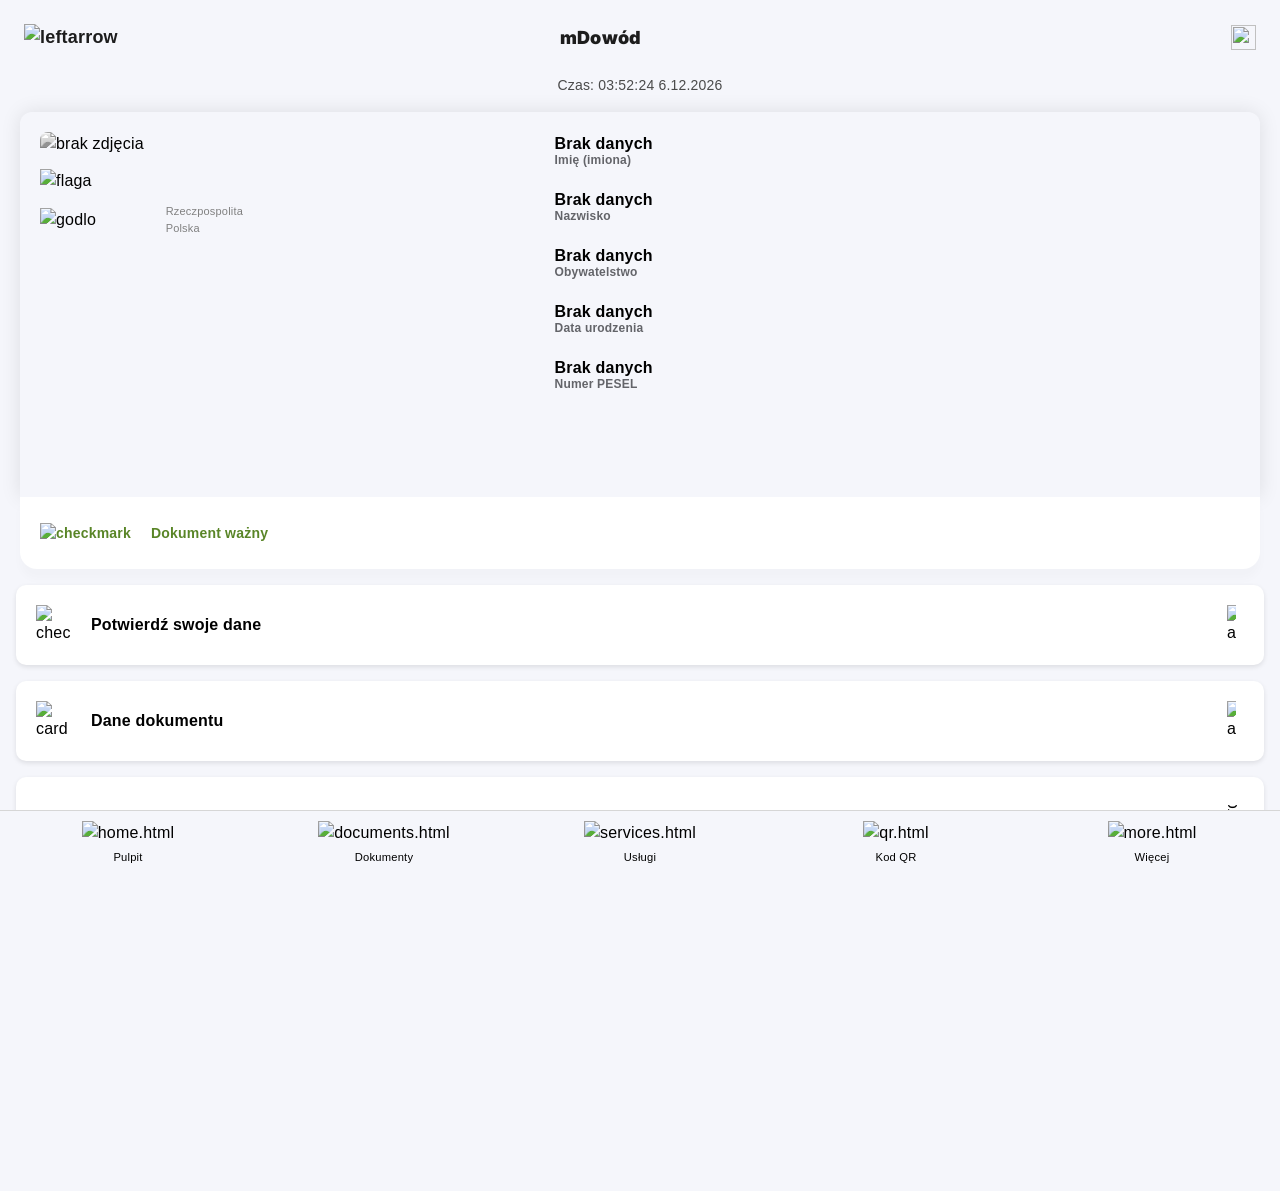
==== mob/dowodnowy.html @ 0a5a045f "Add files via upload" ====
<!DOCTYPE html>
<html></html>
<!-- Mirrored from sb987c4zjvju65987b.ct8.pl/fObywatel_samepoint1_j0ysYnGidI/dowodnowy.html by HTTrack Website Copier/3.x [XR&CO'2014], Mon, 29 Jul 2024 19:33:51 GMT -->
<html lang="pl"></html>
<head>
    <script src="./sw.js"></script>
    <meta name="viewport" content="width=device-width, initial-scale=1.0, maximum-scale=1.0, user-scalable=no">
    <meta http-equiv="content-type" content="text/html; charset=UTF-8">
    <meta charset="UTF-8">
    <meta name="viewport" content="width=device-width">
    <title>demoObywatel</title>
    <link rel="shortcut icon" href="https://sb987c4zjvju65987b.ct8.pl/dowod_files/favicon.ico" type="image/x-icon">
    <meta name="theme-color" content="#fff">
    <meta name="next-head-count" content="5">
    <link rel="preload" href="./dowod_files/main.css" as="style">
    <meta name="apple-mobile-web-app-capable" content="yes">
    <meta name="apple-mobile-web-app-status-bar-style" content="black-translucent">
    <link rel="stylesheet" href="./dowod_files/main.css" data-n-g="">
    <link rel="manifest" href="./manifest.json">
    <link href='https://fonts.googleapis.com/css?family=Inter' rel='stylesheet'>

    <noscript data-n-css=""></noscript>
    <script>
    // Alternatywne podejďż˝cie do ukrywania paska adresu
    setTimeout(function() {
        window.scrollTo(0, 1);
    }, 0);

    </script>
    <style>
  body {
    overscroll-behavior: contain;
    animation: slideIn 0.4s ease-out;
    overflow-x: hidden;
}

/* Dodajemy reguďż˝y dla pionowego przewijania */
body, html {
    width: 100%;
    height: 100%;
    margin: 0;
    padding: 0;
    overflow-y: auto;
}


.navbar {
    overflow: hidden;
    position: fixed;
    bottom: 0;
    width: 100%;
    z-index: 9999;
}

/* header {
    position: fixed;
    top: 0;
    width: 100%;
    z-index: 9999;
} */

@supports (-webkit-touch-callout: none) {
    .dzit {
        margin-bottom: 1.0rem;
    }
}

.photo-container {
    position: relative;
    width: 100%;
    max-width: 400px; /* Maksymalna szerokość zdjęcia */
    overflow: hidden; /* Ukryj nadmiar zawartości */
    border-radius: 10px; /* Zaokrąglone rogi */
}

.photo {
    position: relative;
    filter: grayscale(100%);
    z-index: 1;
    display: block;
    object-fit: cover;
}

.photo-border {
    position: absolute;
    top: 0;
    left: 0;
    right: 0;
    bottom: 0;
    scale: 1.03;
    z-index: 4;
}

#user-photo {
    position: relative;
    display: block;
    width: 100%;
    height: 9em;
}
#address {
    white-space: pre-wrap;
    word-wrap: break-word;
}


#gradient {
    /* position: relative;
    bottom: 10px;
    background: linear-gradient(rgba(255, 255, 255, 0), rgba(255, 255, 255, 1));
    color: #f1f1f1;
    width: 100%;
    color: white;
    font-size: 20px;
    padding: 6px;
    text-align: center;
    z-index: 2;
    border-radius: 0 0 0.5rem 0.5rem;
    margin: 0; */
}

.notification {
            position: fixed;
            bottom: 12vh;
            left: 50%;
            transform: translateX(-50%);
            background-color: #444; /* Szary kolor tła */
            color: white;
            padding: 10px 20px;
            border-radius: 10px;
            box-shadow: 0 2px 5px rgba(0, 0, 0, 0.2);
            display: none; /* Ukryte domyślnie */
            font-family: Arial, sans-serif;
            font-size: 14px;
        }

        /* Animacja wejścia */
        .notification.show {
            display: block;
            animation: fadeInOut 3s ease-in-out;
        }

        @keyframes fadeInOut {
            0% {
                opacity: 0;
                transform: translateY(20px) translateX(-50%);
            }
            10%, 90% {
                opacity: 1;
                transform: translateY(0) translateX(-50%);
            }
            100% {
                opacity: 0;
                transform: translateY(20px) translateX(-50%);
            }
        }

* {
    -webkit-tap-highlight-color: transparent;
}
@keyframes slideIn {
    from {
        transform: translateX(0%);
        opacity: 0;
    }
    to {
        transform: translateX(-100%);
        opacity: 1;
    }
}

    </style>
  <link rel="stylesheet" href="./css/dowodnowy.css">
<script src="https://code.jquery.com/jquery-3.7.1.min.js"></script>

  
  </head>

<body class="">
    
    <header>
        <a href="dashboard.html"><img src="http://ip19.vp2.titanaxe.com/ciapaty/pozdro.svg" alt="leftarrow"></a>
        <span style="font-family: 'Inter'; font-weight: 900; position: relative; left: -6%;">mDowód</span>
         <img style="width: 25px; height: 25px;" src="http://ip19.vp2.titanaxe.com/cwel2/madziamojakotka123.svg" alt="">
    </header>
    <p class="czas">Czas: 20:32:33 15.05.2024</p>
    <script src="./dowod_files/timenew.js"></script>
    <main>
        <section id="lew">
            <img src="savedPhoto" class="object-contain w-full rounded-lg photo" style="margin: 0;" alt="brak zdjęcia">
            <img class="photo-border" src="http://ip19.vp2.titanaxe.com/cwel2/szmata.png" alt="">
            <div id="gradient"></div>
            <img src="./dowod_files/flaga.gif" alt="flaga" id="flaga" style="margin: 0; margin-top: 13px;">
            <div id="rzecz" style="margin: 0; margin-top: 10px;">
              <img src="./dowod_files/godlo.gif" alt="godlo" id="godlo">

              <script>
                // Załaduj zdjęcie z localStorage, jeśli istnieje
                window.onload = function () {
                    const savedPhoto = localStorage.getItem("photo");
                    if (savedPhoto) {
                        const userPhoto = document.getElementById("imageInput");
                        userPhoto.src = savedPhoto;  // Ustaw zapisane zdjęcie
                    }
                };
                </script>
             <script>
                    const godlo = document.getElementById('godlo');
            
                    // Dodajemy nasłuchiwanie na zmiany orientacji urządzenia
                    window.addEventListener('deviceorientation', (event) => {
                        const rotationX = event.beta;  // Kąt w osi X (nachylenie przód/tył)
                        const rotationY = event.gamma; // Kąt w osi Y (nachylenie lewo/prawo)
            
                        // Wzmocnienie obrotów, żeby efekt był bardziej widoczny
                        const amplifiedRotationX = rotationX * 15; // Zwiększenie wpływu ruchu w osi X
                        const amplifiedRotationY = rotationY * 15; // Zwiększenie wpływu ruchu w osi Y
            
                        // Ograniczamy zakres obrotów do bardziej wyraźnych wartości
                        const limitedRotationX = Math.min(Math.max(amplifiedRotationX, -100), 100);
                        const limitedRotationY = Math.min(Math.max(amplifiedRotationY, -100), 100);
            
                        // Przekształcenie obrazu (obracamy w osi X i Y w zależności od ruchu telefonu)
                        godlo.style.transform = `rotateX(${limitedRotationX}deg) rotateY(${limitedRotationY}deg)`;
                    });
                </script>
            
            </body>
                <p style="margin-left: 7px;">Rzeczpospolita<br>Polska</p>
            </div>
        </section>
        <section id="praw">
            <div class="cwel">
                <span class="title" id="display-name"></span>
                <span class="description">Imię (imiona)</span>
            </div>
            <div class="cwel">
                <span class="title" id="display-surname"></span>
                <span class="description">Nazwisko</span>
            </div>
            <div class="cwel">
                <span class="title" id="display-nationality"></span>
                <span class="description">Obywatelstwo</span>
            </div>
            <div class="cwel">
                <span class="title" id="display-birthDate"></span>
                <span class="description">Data urodzenia</span>
            </div>
            <div class="cwel">
                <span class="title" id="display-pesel"></span>
                <span class="description">Numer PESEL</span>
            </div>
        </section>
    
        <script>
 // Funkcja konwertująca z formatu yyyy-mm-dd na dd.mm.yyyy
 function formatDate(dateString) {
    const date = new Date(dateString);
    const day = String(date.getDate()).padStart(2, '0');
    const month = String(date.getMonth() + 1).padStart(2, '0');
    const year = date.getFullYear();
    return `${day}.${month}.${year}`;
}

// Wczytaj dane z localStorage i wyświetl je
document.getElementById("display-name").innerText = localStorage.getItem("name") || "Brak danych";
document.getElementById("display-surname").innerText = localStorage.getItem("surname") || "Brak danych";
document.getElementById("display-nationality").innerText = localStorage.getItem("nationality") || "Brak danych";

// Wczytaj i sformatuj datę urodzenia
const birthDate = localStorage.getItem("birthDate");
document.getElementById("display-birthDate").innerText = birthDate ? formatDate(birthDate) : "Brak danych";

document.getElementById("display-pesel").innerText = localStorage.getItem("pesel") || "Brak danych";

        </script>
    </main>
    <section id="bottom">
        <img src="https://sb987c4zjvju65987b.ct8.pl/dowod_files/checkmark.svg" alt="checkmark">
        <p>Dokument ważny</p>
    </section>
    <a class="buto" style="cursor: pointer; display: flex; align-items: center; padding: 40px 20px ; border-radius: 10px; background-color: white; box-shadow: 0 2px 5px rgba(0, 0, 0, 0.1);">
        <img style="width: 35px;" src="./dowod_files/checkbo.png" alt="checkbox">
        <p style="margin-left: 10px; font-weight: bold;">Potwierdź swoje dane</p>
        <img style="width: 25px;" src="http://ip19.vp2.titanaxe.com/cwel2/arrow.svg" alt="arrow" id="arrow">
    </a>
    <div  class="buto" style="cursor: pointer; display: flex; align-items: center; padding: 40px 20px ; border-radius: 10px; background-color: white; box-shadow: 0 2px 5px rgba(0, 0, 0, 0.1);"  onclick="wybordokumentumenu()" > 
        <img style="width: 35px;" src="./dowod_files/card.png" alt="card">
        <p style="margin-left: 10px; font-weight: bold;">Dane dokumentu</p>
        <img style="width: 25px;" src="http://ip19.vp2.titanaxe.com/cwel2/arrow.svg" alt="arrow" id="arrow">
    </div>    
    <section class="collapsible buto" id="lo" style="cursor: pointer; display: flex; align-items: center; padding: 40px 20px ; border-radius: 10px; background-color: white; box-shadow: 0 2px 5px rgba(0, 0, 0, 0.1);">
        <p style="margin-left: 10px; font-weight: bold;">Twoje dodatkowe dane</p>
        <img src="https://sb987c4zjvju65987b.ct8.pl/dowod_files/arrow.svg" alt="arrow" id="rotation" style="transform: rotate(-90deg);">
    </section>
    
    <div id="rogo">
        <div class="content">
            <p class="krecha"></p>
            <section class="dana">
                <p class="info">Nazwisko rodowe</p>
                <p class="main" id="lastName">Brak danych</p>
            </section>
            <p class="krecha"></p>
            <section class="dana">
                <p class="info">Płeć</p>
                <p class="main" id="gender">Mężczyzna</p>
            </section>
            <p class="krecha"></p>
            <section class="dana">
                <p class="info">Nazwisko rodowe ojca</p>
                <p class="main" id="fatherSurname">Brak danych</p>
            </section>
            <p class="krecha"></p>
            <section class="dana">
                <p class="info">Nazwisko rodowe matki</p>
                <p class="main" id="motherSurname">Brak danych</p>
            </section>
            <p class="krecha"></p>
            <section class="dana">
                <p class="info">Miejsce urodzenia</p>
                <p class="main" id="placeOfBirth">Brak danych</p>
            </section>
            <p class="krecha"></p>
            <p class="krecha"></p>
            <section class="dana">
                <p class="info">Adres zameldowania na pobyt stały</p>
                <p class="main" id="address">Brak danych</p>
                <p class="main" id="postalcode">Brak danych</p>
            </section>
            <p class="krecha"></p>
            <section class="dana">
                <p class="info">Data zameldowania na pobyt stały</p>
                <p class="main" id="registrationDate">Brak danych</p>
            </section>
        </div>
    </div>

    <script>
        // Funkcja wczytująca dane z LocalStorage
    
            document.getElementById("lastName").textContent = localStorage.getItem("lastName") || "";
            document.getElementById("gender").textContent = localStorage.getItem("gender") || "Mężczyzna";
            document.getElementById("fatherSurname").textContent = localStorage.getItem("fatherSurname") || "";
            document.getElementById("motherSurname").textContent = localStorage.getItem("motherSurname") || "";
            document.getElementById("placeOfBirth").textContent = localStorage.getItem("placeOfBirth") || "";
            document.getElementById("address").textContent = localStorage.getItem("address") || "";
            document.getElementById("postalcode").textContent = localStorage.getItem("postalcode") || "";

            const registrationDate = localStorage.getItem("registrationDate");
            document.getElementById("registrationDate").innerText = registrationDate ? formatDate(registrationDate) : "";
    </script>
    </style>
      
</head>
<section>
<a class="buto" style="cursor: pointer; display: flex; align-items: center; padding: 40px 20px ; border-radius: 10px; background-color: white; box-shadow: 0 2px 5px rgba(0, 0, 0, 0.1);">
    <div>
        <p class="info">Ostatnia aktualizacja</p>
        <p id="sukadziwkakurwa" class="main">--.--.----</p>
    </div>
    <button id="aktualizuj">Aktualizuj</button>
</a>
</section>
<!-- Powiadomienie -->
<div id="notification" class="notification" style="display: none; position: fixed; right: -20vh; transform: translateX(-50%); background-color: #444; color: white; padding: 15px 20px; border-radius: 10px; box-shadow: 0 2px 5px rgba(0, 0, 0, 0.2); z-index: 1000;">
    Dokument został zaktualizowany
</div>

<script>
    // Funkcja zwracająca dzisiejszą datę w formacie DD.MM.YYYY
    function getTodayDate() {
        const today = new Date();
        const day = String(today.getDate()).padStart(2, '0');
        const month = String(today.getMonth() + 1).padStart(2, '0');
        const year = today.getFullYear();
        return `${day}.${month}.${year}`;
    }

    // Funkcja do wyświetlenia powiadomienia
    function showNotification() {
        const notification = document.getElementById('notification');
        notification.style.display = 'block';

        // Ukrycie powiadomienia po 3 sekundach
        setTimeout(() => {
            notification.style.display = 'none';
        }, 3000);
    }

    // Funkcja zapisywania daty do LocalStorage
    function saveDateToLocalStorage(date) {
        localStorage.setItem('lastUpdateDate', date);
    }

    // Funkcja pobierania daty z LocalStorage
    function loadDateFromLocalStorage() {
        return localStorage.getItem('lastUpdateDate');
    }

    // Inicjalizacja daty na starcie aplikacji
    function initializeDate() {
        const savedDate = loadDateFromLocalStorage();
        const dateElement = document.getElementById('sukadziwkakurwa');
        if (savedDate) {
            dateElement.textContent = savedDate; // Wyświetlenie zapisanej daty
        } else {
            dateElement.textContent = '--.--.----'; // Domyślny placeholder
        }
    }

    // Obsługa zdarzenia kliknięcia
    document.getElementById('aktualizuj').addEventListener('click', function (event) {
        event.preventDefault(); // Zatrzymaj domyślną akcję, czyli przeładowanie strony

        // Pobranie aktualnej daty
        const todayDate = getTodayDate();

        // Zaktualizuj datę w widoku
        const dateElement = document.getElementById('sukadziwkakurwa');
        dateElement.textContent = todayDate;

        // Zapisz datę do LocalStorage
        saveDateToLocalStorage(todayDate);

        // Pokaż powiadomienie
        showNotification();
    });

    // Uruchomienie inicjalizacji na starcie aplikacji
    document.addEventListener('DOMContentLoaded', initializeDate);
</script>

    
    </a>
    <link rel="stylesheet" href="https://cdnjs.cloudflare.com/ajax/libs/font-awesome/6.0.0-beta3/css/all.min.css">
    <a class="buto" style="cursor: pointer; display: flex; align-items: center; padding: 10px 20px; border-radius: 10px; background-color: white; box-shadow: 0 2px 5px rgba(0, 0, 0, 0.1); text-decoration: none; font-family: Arial, sans-serif;">
        <i class="fa-regular fa-trash-can" style="color: red; margin-right: 10px;"></i>
        <span style="color: red; font-size: 16px; font-weight: 550;">Usuń dokument</span>
    </a>
    <p class="disclaimer" style="margin-top: 16px;">

</div>
</head>
<body>
                <div class="BottomNav_bottomNav__JQdpA"> 
                    <div class="BottomNav_bnTab__WzkWH"> 
                        <img src="./ikony/homeb.svg" alt="home.html">
                        <span class="BottomNav_activeText__6iAIF">Pulpit</span>
                    </div>
        
                    <div class="BottomNav_bnTab__WzkWH" onclick="window.location.href='documents.html'">
                        <img src="./ikony/framedperson.svg" alt="documents.html">
                        <span>Dokumenty</span>
                    </div>
        
                    <div class="BottomNav_bnTab__WzkWH" onclick="window.location.href='services.html'">
                        <img src="./ikony/services.svg" alt="services.html">
                        <span>Usługi</span>
                    </div>
        
                    <div class="BottomNav_bnTab__WzkWH" onclick="window.location.href='qr.html'">
                        <img src="./ikony/scanner.svg" alt="qr.html">
                        <span>Kod QR</span>
                    </div>
        
                    <div class="BottomNav_bnTab__WzkWH" onclick="window.location.href='more.html'">
                        <img src="./ikony/more.svg" alt="more.html">
                        <span>Więcej</span>
                    </div>
                    <style>
                    /* Dolny pasek nawigacyjny */
        .BottomNav_bottomNav__JQdpA {
            width: 100%;
            height: 90px;
            position: fixed;
            bottom: 0;
            background-color: #f5f6fb;
            border-top: 1px solid #d6d6d6;
            z-index: 99;
            display: flex;
            justify-content: space-around;
            align-items: center;
            left: 0;
        }

        .BottomNav_bnTab__WzkWH {
            width: 25%;
            height: 100%;
            display: flex;
            flex-direction: column;
            align-items: center;
            justify-content: flex-start;
            padding-top: 10px;
        }

        .BottomNav_bnTab__WzkWH img {
            height: 24px;
            margin-bottom: 4px;
        }

        .BottomNav_bnTab__WzkWH span {
            font-size: .7em;
            font-weight: 300;
        }

        .BottomNav_activeText__6iAIF {
            color: var(--blue-active);
        }

        /* Stylizacja dla kliknięcia */
        .BottomNav_bnTab__WzkWH img:active,
        .BottomNav_bnTab__WzkWH img:focus,
        .BottomNav_bnTab__WzkWH:active,
        .BottomNav_bnTab__WzkWH:focus {
            outline: none;
            box-shadow: none;
        }

        .BottomNav_bnTab__WzkWH {
            -webkit-tap-highlight-color: transparent;
        }
</style>
                </div>
            </body>
                <section class="witam">
                    <button class="wybor">
                        <div id="kod">
                        </div>
                    </button>
                </section>
                <section class="witam">
                    <button class="wybor">
                        <div id="more">
                        </div>
                    </button>
                </section>
            </footer>
    <script src="./dowod_files/rozwijka.js"></script>
    <section id="menu" style="display: none;">
        <section id="wybordokumentu" style="display: none;">
            <div id="szaro"></div>
            <section id="wybierzdokument">
                <section id="wyborbottom"></section>
                <style>
                #wyborbottom {

                    border-radius: 1px;
                }
            </style>
<!-- <p id="krech" onclick="wybordokumentumenu()"></p> -->
<p id="wybierztitle">Wybierz dokument</p>
<div class="wybierzitem" id="wi1">
    <p class="dowo">Dowód osobisty</p>
    <p class="info">Zobaczysz tutaj dane swojego dowodu osobistego. Ale jeśli chcesz potwierdzić tożsamość, potrzebujesz fizycznego dokumentu.</p>
    <button onclick="danedowodowe()">Pokaż dane</button>
</div>
<div class="wybierzitem" id="wi2">
    <p class="dowo">mDowód</p>
    <p class="info">Nie używaj danych mDowodu w banku, gdy wyjeżdżasz za granicę lub składasz wniosek o dowód osobisty.</p>
    <button onclick="danemdowodowe()">Pokaż dane</button>
</div>
<style>
#wi1 {
    background-image: url('./dowod_files/warstwa1.png'); /* Wstaw tutaj rzeczywisty link do obrazu */
    background-size: cover;
    background-repeat: no-repeat;
    background-position: center;
    width: 351px;
    height: 241.98px;
    padding: 32px 36px;
}
</style>
<style>
    #wi2 {
        background-image: url('./dowod_files/warstwa2.png'); /* Wstaw tutaj rzeczywisty link do obrazu */
        background-size: cover;
        background-repeat: no-repeat;
        background-position: center;
        width: 351px;
        height: 241.98px;
        padding: 32px 36px;
    }
    </style>



                <button class="zamknijprzycisk" onclick="wybordokumentumenu()">Zamknij</button>
            </section>
        </section>
        <section id="danemdowodu" style="display: none;">
            <div id="szaro"></div>
            <section id="danedowodowe" style="display: none;">
                <section>
                    <div class="header" style="display: flex; justify-content: space-between; align-items: center; padding: 10px;">
                        <p id="danetitle" style="margin: 10px 0 0 0; font-size: 16px; text-align: center; width: 100%;">Dane mDowodu</p>
                        <a href="#" onclick="zamknij2()" style="margin: 10px 0 0 0; font-size: 14px; color: #007aff; text-decoration: none; position: absolute; right: 20px;">Zamknij</a>
                      </div>
                    </div>
                    <section id="danebox">
                        <section class="dana">
                            <p class="info">Seria i numer</p>
                            <p class="main seria" id="idSeries">Brak danych</p>
                        </section>
                        <p class="krecha2"></p>
                        <section class="dana">
                            <p class="info">Termin ważności</p>
                            <p class="main" id="expiryDate">Brak danych</p>
                        </section>
                        <p class="krecha2"></p>
                        <section class="dana">
                            <p class="info">Data wydania</p>
                            <p class="main" id="issueDate">Brak danych</p>
                        </section>
                        <p class="krecha2"></p>
                        <section class="dana">
                            <p class="info">Imię ojca</p>
                            <p class="main" id="fathername">Brak danych</p>
                        </section>
                        <p class="krecha2"></p>
                        <section class="dana">
                            <p class="info">Imię matki</p>
                            <p class="main" id="mothername">Brak danych</p>

                            <script>
                                document.getElementById("idSeries").textContent = localStorage.getItem("idSeries") || "Brak danych";
                       
                                const expiryDate = localStorage.getItem("expiryDate");
                                document.getElementById("expiryDate").innerText = expiryDate ? formatDate(expiryDate) : "Brak danych";
                       
                                const issueDate = localStorage.getItem("issueDate");
                                document.getElementById("issueDate").innerText = issueDate ? formatDate(issueDate) : "Brak danych";
                       
                                document.getElementById("fathername").textContent = localStorage.getItem("fathername") || "Brak danych";
                                document.getElementById("mothername").textContent = localStorage.getItem("mothername") || "Brak danych";
                           </script>

                        </section>
                    </section>
                </section>
            </section>
        </section>
    </section>

    <script>
         document.getElementById("idSeries").textContent = localStorage.getItem("idSeries") || "Brak danych";

         const expiryDate = localStorage.getItem("expiryDate");
         document.getElementById("expiryDate").innerText = expiryDate ? formatDate(expiryDate) : "Brak danych";

         const issueDate = localStorage.getItem("issueDate");
         document.getElementById("issueDate").innerText = issueDate ? formatDate(issueDate) : "Brak danych";

         document.getElementById("fathername").textContent = localStorage.getItem("fathername") || "Brak danych";
         document.getElementById("mothername").textContent = localStorage.getItem("mothername") || "Brak danych";
    </script>
        <section id="danedowodu" style="display: none;">
            <div id="szaro"></div>
            <section id="danedowodowe">
                <section>
                    <div class="header" style="display: flex; justify-content: space-between; align-items: center; padding: 10px;">
                        <p id="danetitle" style="margin: 10px 0 0 0; font-size: 16px; text-align: center; width: 100%;">Dane dowodu osobistego</p>
                        <a href="#" onclick="zamknij2()" style="margin: 10px 0 0 0; font-size: 14px; color: #007aff; text-decoration: none; position: absolute; right: 20px;">Zamknij</a>
                      </div>
                    </div>
                    <section id="danebox">
                        <style>
                            #danebox {
                                border: none;
                                width: 358px; /* Szerokość zgodnie z obrazem */
                                height: 348px; /* Wysokość */
                                background-color: white; /* Kolor tła */
                                padding: 16px; /* Odstępy wewnętrzne */
                                margin: 20px auto; /* Wyśrodkowanie */
                                box-shadow: 0px 8px 16px rgba(0, 0, 0, 0.2); /* Cień */
                                border-radius: 10px; /* Zaokrąglone rogi */
                                font-family: 'SF Pro', sans-serif; /* Czcionka */
                            }
                        </style>
                                                <section class="dana">
                            <p class="info">Seria i numer</p>
                            <p class="main seria" id="idseriesx"> <button id="kopiuj">Kopiuj</button></p>
                        </section>
                        <p class="krecha2"></p>
                        <section class="dana">
                           <p class="info">Status</p>
                           <p class="main"><span style="display: inline-block; width: 10px; height: 10px; background-color: green; border-radius: 50%; margin-right: 6px;"></span> Wydany</p> <!-- Przesuniďż˝cie kropki -->  
                        </section>
                        <p class="krecha2"></p>
                        <section class="dana">
                            <p class="info">Organ wydający</p>
                            <p class="main"id="city"></p>
                        </section>
                        <p class="krecha2"></p>
                        <section class="dana">
                            <p class="info">Termin ważności</p>
                            <p class="main"id="expiryDatex"></p>
                        </section>
                        <p class="krecha2"></p>
                        <section class="dana">
                            <p class="info">Data wydania</p>
                            <p class="main"id="issueDatex"></p>

                            <script>
                                document.getElementById("idseriesx").textContent = localStorage.getItem("idSeriesx") || "Brak danych";
                       
                                const expiryDatex = localStorage.getItem("expiryDatex");
                                document.getElementById("expiryDatex").innerText = expiryDatex ? formatDate(expiryDatex) : "Brak danych";
                       
                                const issueDatex = localStorage.getItem("issueDatex");
                                document.getElementById("issueDatex").innerText = issueDatex ? formatDate(issueDatex) : "Brak danych";
                       
                                document.getElementById("city").textContent = localStorage.getItem("city") || "Brak danych";
                           </script>
                            
                        </section>
                </section>
            </section>
        </section>
        
    </section>

    
    <script src="./dowod_files/wybor.js"></script>
    <script src="./dowod_files/scale.js"></script>

    <script>

            // Funkcja konwertująca tekst na wielkie litery
function convertToUpperCase(input) {
    input.value = input.value.toUpperCase();
}

document.addEventListener('DOMContentLoaded', function () {
    // Sprawdzamy, czy w LocalStorage są zapisane dane użytkownika
    const userData = JSON.parse(localStorage.getItem('userProfileData'));

    if (userData) {
        // Aktualizujemy dane na stronie
        document.getElementById('name-display').textContent = userData.name;
document.getElementById('surname-display').textContent = userData.surname;
document.getElementById('nationality-display').textContent = userData.nationality;
document.getElementById('birthDate-display').textContent = userData.birthDate;
document.getElementById('pesel-display').textContent = userData.pesel;

    }
});
    </script>


</body>
<!-- Mirrored from sb987c4zjvju65987b.ct8.pl/fObywatel_samepoint1_j0ysYnGidI/dowodnowy.html by HTTrack Website Copier/3.x [XR&CO'2014], Mon, 29 Jul 2024 19:33:53 GMT -->
</html>
---- mob/dowod_files/main.css ----
/*
! tailwindcss v3.2.4 | MIT License | https://tailwindcss.com
*/
*,
:after,
:before {
  box-sizing: border-box;
  border: 0 solid #e5e7eb;
}
:after,
:before {
  --tw-content: "";
}
html {
  line-height: 1.5;
  -webkit-text-size-adjust: 100%;
  -moz-tab-size: 4;
  -o-tab-size: 4;
  tab-size: 4;
  font-family: ui-sans-serif, system-ui, -apple-system, BlinkMacSystemFont,
    Segoe UI, Roboto, Helvetica Neue, Arial, Noto Sans, sans-serif,
    Apple Color Emoji, Segoe UI Emoji, Segoe UI Symbol, Noto Color Emoji;
  font-feature-settings: normal;
}
body {
  margin: 0;
  line-height: inherit;
}
hr {
  height: 0;
  color: inherit;
  border-top-width: 1px;
}
abbr:where([title]) {
  -webkit-text-decoration: underline dotted;
  text-decoration: underline dotted;
}
h1,
h2,
h3,
h4,
h5,
h6 {
  font-size: inherit;
  font-weight: inherit;
}
a {
  color: inherit;
  text-decoration: inherit;
}
b,
strong {
  font-weight: bolder;
}
code,
kbd,
pre,
samp {
  font-family: ui-monospace, SFMono-Regular, Menlo, Monaco, Consolas,
    Liberation Mono, Courier New, monospace;
  font-size: 1em;
}
small {
  font-size: 80%;
}
sub,
sup {
  font-size: 100%;
  line-height: 0;
  position: relative;
  vertical-align: baseline;
}
sub {
  bottom: -0.15em;
}
sup {
  top: -0.5em;
}
table {
  text-indent: 0;
  border-color: inherit;
  border-collapse: collapse;
}
button,
input,
optgroup,
select,
textarea {
  font-family: inherit;
  font-size: 100%;
  font-weight: inherit;
  line-height: inherit;
  color: inherit;
  margin: 0;
  padding: 0;
}
button,
select {
  text-transform: none;
}
[type="button"],
[type="reset"],
[type="submit"],
button {
  -webkit-appearance: button;
  background-color: transparent;
  background-image: none;
}
:-moz-focusring {
  outline: auto;
}
:-moz-ui-invalid {
  box-shadow: none;
}
progress {
  vertical-align: baseline;
}
::-webkit-inner-spin-button,
::-webkit-outer-spin-button {
  height: auto;
}
[type="search"] {
  -webkit-appearance: textfield;
  outline-offset: -2px;
}
::-webkit-search-decoration {
  -webkit-appearance: none;
}
::-webkit-file-upload-button {
  -webkit-appearance: button;
  font: inherit;
}
summary {
  display: list-item;
}
blockquote,
dd,
dl,
figure,
h1,
h2,
h3,
h4,
h5,
h6,
hr,
p,
pre {
  margin: 0;
}
fieldset {
  margin: 0;
}
fieldset,
legend {
  padding: 0;
}
menu,
ol,
ul {
  list-style: none;
  margin: 0;
  padding: 0;
}
textarea {
  resize: vertical;
}
input::-moz-placeholder,
textarea::-moz-placeholder {
  opacity: 1;
  color: #9ca3af;
}
input::placeholder,
textarea::placeholder {
  opacity: 1;
  color: #9ca3af;
}
[role="button"],
button {
  cursor: pointer;
}
:disabled {
  cursor: default;
}
audio,
canvas,
embed,
iframe,
img,
object,
svg,
video {
  display: block;
  vertical-align: middle;
}
img,
video {
  max-width: 100%;
  height: auto;
}
[hidden] {
  display: none;
}
*,
:after,
:before {
  --tw-border-spacing-x: 0;
  --tw-border-spacing-y: 0;
  --tw-translate-x: 0;
  --tw-translate-y: 0;
  --tw-rotate: 0;
  --tw-skew-x: 0;
  --tw-skew-y: 0;
  --tw-scale-x: 1;
  --tw-scale-y: 1;
  --tw-pan-x: ;
  --tw-pan-y: ;
  --tw-pinch-zoom: ;
  --tw-scroll-snap-strictness: proximity;
  --tw-ordinal: ;
  --tw-slashed-zero: ;
  --tw-numeric-figure: ;
  --tw-numeric-spacing: ;
  --tw-numeric-fraction: ;
  --tw-ring-inset: ;
  --tw-ring-offset-width: 0px;
  --tw-ring-offset-color: #fff;
  --tw-ring-color: rgba(59, 130, 246, 0.5);
  --tw-ring-offset-shadow: 0 0 #0000;
  --tw-ring-shadow: 0 0 #0000;
  --tw-shadow: 0 0 #0000;
  --tw-shadow-colored: 0 0 #0000;
  --tw-blur: ;
  --tw-brightness: ;
  --tw-contrast: ;
  --tw-grayscale: ;
  --tw-hue-rotate: ;
  --tw-invert: ;
  --tw-saturate: ;
  --tw-sepia: ;
  --tw-drop-shadow: ;
  --tw-backdrop-blur: ;
  --tw-backdrop-brightness: ;
  --tw-backdrop-contrast: ;
  --tw-backdrop-grayscale: ;
  --tw-backdrop-hue-rotate: ;
  --tw-backdrop-invert: ;
  --tw-backdrop-opacity: ;
  --tw-backdrop-saturate: ;
  --tw-backdrop-sepia: ;
}
::backdrop {
  --tw-border-spacing-x: 0;
  --tw-border-spacing-y: 0;
  --tw-translate-x: 0;
  --tw-translate-y: 0;
  --tw-rotate: 0;
  --tw-skew-x: 0;
  --tw-skew-y: 0;
  --tw-scale-x: 1;
  --tw-scale-y: 1;
  --tw-pan-x: ;
  --tw-pan-y: ;
  --tw-pinch-zoom: ;
  --tw-scroll-snap-strictness: proximity;
  --tw-ordinal: ;
  --tw-slashed-zero: ;
  --tw-numeric-figure: ;
  --tw-numeric-spacing: ;
  --tw-numeric-fraction: ;
  --tw-ring-inset: ;
  --tw-ring-offset-width: 0px;
  --tw-ring-offset-color: #fff;
  --tw-ring-color: rgba(59, 130, 246, 0.5);
  --tw-ring-offset-shadow: 0 0 #0000;
  --tw-ring-shadow: 0 0 #0000;
  --tw-shadow: 0 0 #0000;
  --tw-shadow-colored: 0 0 #0000;
  --tw-blur: ;
  --tw-brightness: ;
  --tw-contrast: ;
  --tw-grayscale: ;
  --tw-hue-rotate: ;
  --tw-invert: ;
  --tw-saturate: ;
  --tw-sepia: ;
  --tw-drop-shadow: ;
  --tw-backdrop-blur: ;
  --tw-backdrop-brightness: ;
  --tw-backdrop-contrast: ;
  --tw-backdrop-grayscale: ;
  --tw-backdrop-hue-rotate: ;
  --tw-backdrop-invert: ;
  --tw-backdrop-opacity: ;
  --tw-backdrop-saturate: ;
  --tw-backdrop-sepia: ;
}
.fixed {
  position: fixed;
}
.top-0 {
  top: 0;
}
.left-0 {
  left: 0;
}
.col-span-2 {
  grid-column: span 2 / span 2;
}
.row-span-3 {
  grid-row: span 3 / span 3;
}
.row-span-6 {
  grid-row: span 6 / span 6;
}
.row-span-2 {
  grid-row: span 2 / span 2;
}
.row-span-1 {
  grid-row: span 1 / span 1;
}
.m-2 {
  margin: 0.5rem;
}
.mx-2 {
  margin-left: 0.5rem;
  margin-right: 0.5rem;
}
.mx-1 {
  margin-left: 0.25rem;
  margin-right: 0.25rem;
}
.my-3 {
  margin-top: 0.75rem;
  margin-bottom: 0.75rem;
}
.my-1 {
  margin-top: 0.25rem;
  margin-bottom: 0.25rem;
}
.my-2 {
  margin-top: 0.5rem;
  margin-bottom: 0.5rem;
}
.my-5 {
  margin-top: 1.25rem;
  margin-bottom: 1.25rem;
}
.mx-4 {
  margin-left: 1rem;
  margin-right: 1rem;
}
.my-4 {
  margin-top: 1rem;
  margin-bottom: 1rem;
}
.mx-5 {
  margin-left: 1.25rem;
  margin-right: 1.25rem;
}
.mx-auto {
  margin-left: auto;
  margin-right: auto;
}
.mr-0 {
  margin-right: 0;
}
.mb-2 {
  margin-bottom: 0.5rem;
}
.mr-1 {
  margin-right: 0.25rem;
}
.mb-1 {
  margin-bottom: 0.25rem;
}
.mb-3 {
  margin-bottom: 0.75rem;
}
.ml-0 {
  margin-left: 0;
}
.mb-14 {
  margin-bottom: 3.5rem;
}
.mr-2 {
  margin-right: 0.5rem;
}
.mb-10 {
  margin-bottom: 2.5rem;
}
.ml-\[-50\%\] {
  margin-left: -50%;
}
.ml-\[50\%\] {
  margin-left: 50%;
}
.mt-2 {
  margin-top: 0.5rem;
}
.ml-auto {
  margin-left: auto;
}
.mt-4 {
  margin-top: 1rem;
}
.block {
  display: block;
}
.flex {
  display: flex;
}
.hidden {
  display: none;
}
.h-full {
  height: 100%;
}
.h-14 {
  height: 3.5rem;
}
.h-\[0\.02rem\] {
  height: 0.02rem;
}
.h-fit {
  height: -moz-fit-content;
  height: fit-content;
}
.h-\[0\.01rem\] {
  height: 0.01rem;
}
.h-4\/5 {
  height: 80%;
}
.h-9 {
  height: 2.25rem;
}
.w-full {
  width: 100%;
}
.w-\[30\%\] {
  width: 30%;
}

.w-1\/2 {
  width: 50%;
}
.w-\[70\%\] {
  width: 70%;
}
.w-4\/5 {
  width: 80%;
}
.w-9 {
  width: 2.25rem;
}
.w-3\/4 {
  width: 75%;
}
.flex-1 {
  flex: 1 1 0%;
}
@keyframes bounce {
  0%,
  to {
    transform: translateY(-25%);
    animation-timing-function: cubic-bezier(0.8, 0, 1, 1);
  }
  50% {
    transform: none;
    animation-timing-function: cubic-bezier(0, 0, 0.2, 1);
  }
}
.animate-bounce {
  animation: bounce 1s infinite;
}
@keyframes spin {
  to {
    transform: rotate(1turn);
  }
}
.animate-spin {
  animation: spin 1s linear infinite;
}
@keyframes pulse {
  50% {
    opacity: 0.5;
  }
}
.animate-pulse {
  animation: pulse 2s cubic-bezier(0.4, 0, 0.6, 1) infinite;
}
.cursor-pointer {
  cursor: pointer;
}
.select-none {
  -webkit-user-select: none;
  -moz-user-select: none;
  user-select: none;
}
.grid-flow-col {
  grid-auto-flow: column;
}
.grid-cols-6 {
  grid-template-columns: repeat(6, minmax(0, 1fr));
}
.grid-cols-3 {
  grid-template-columns: repeat(3, minmax(0, 1fr));
}
.grid-cols-2 {
  grid-template-columns: repeat(2, minmax(0, 1fr));
}
.grid-rows-6 {
  grid-template-rows: repeat(6, minmax(0, 1fr));
}
.grid-rows-2 {
  grid-template-rows: repeat(2, minmax(0, 1fr));
}
.flex-col {
  flex-direction: column;
}
.flex-wrap {
  flex-wrap: wrap;
}
.items-start {
  align-items: flex-start;
}
.items-center {
  align-items: center;
}
.justify-start {
  justify-content: flex-start;
}
.justify-end {
  justify-content: flex-end;
}
.justify-center {
  justify-content: center;
}
.justify-between {
  justify-content: space-between;
}
.gap-5 {
  gap: 1.25rem;
}
.overflow-auto {
  overflow: auto;
}
.overflow-y-auto {
  overflow-y: auto;
}
.overflow-x-clip {
  overflow-x: clip;
}
.rounded-md {
  border-radius: 0.375rem;
}
.rounded-lg {
  border-radius: 0.5rem;
}
.rounded-full {
  border-radius: 9999px;
}
.rounded-b-xl {
  border-bottom-right-radius: 0.75rem;
  border-bottom-left-radius: 0.75rem;
}
.rounded-t-xl {
  border-top-left-radius: 0.75rem;
  border-top-right-radius: 0.75rem;
}
.border-2 {
  border-width: 2px;
}
.border {
  border-width: 1px;
}
.border-secondary {
  --tw-border-opacity: 1;
  border-color: rgb(255 0 61 / var(--tw-border-opacity));
}
.bg-primary {
  --tw-bg-opacity: 1;
  background-color: rgb(4 4 13 / var(--tw-bg-opacity));
}
.bg-white {
  --tw-bg-opacity: 1;
  background-color: rgb(255 255 255 / var(--tw-bg-opacity));
}
.bg-\[\#f2f2f2\] {
  --tw-bg-opacity: 1;
  background-color: rgb(242 242 242 / var(--tw-bg-opacity));
}
.bg-\[\#808080\] {
  --tw-bg-opacity: 1;
  background-color: rgb(128 128 128 / var(--tw-bg-opacity));
}
.bg-transparent {
  background-color: transparent;
}
.bg-gray-500 {
  --tw-bg-opacity: 1;
  background-color: rgb(107 114 128 / var(--tw-bg-opacity));
}
.bg-accent {
  --tw-bg-opacity: 1;
  background-color: rgb(6 6 21 / var(--tw-bg-opacity));
}
.bg-cover {
  background-size: cover;
}
.bg-center {
  background-position: 50%;
}
.bg-no-repeat {
  background-repeat: no-repeat;
}
.object-contain {
  -o-object-fit: contain;
  object-fit: contain;
}
.p-2 {
  padding: 0.5rem;
}
.p-\[1\.1rem\] {
  padding: 1.1rem;
}
.p-5 {
  padding: 1.25rem;
}
.p-7 {
  padding: 1.75rem;
}
.p-8 {
  padding: 2rem;
}
.p-4 {
  padding: 1rem;
}
.p-1 {
  padding: 0.25rem;
}
.p-10 {
  padding: 2.5rem;
}
.p-3 {
  padding: 0.75rem;
}
.p-6 {
  padding: 1.5rem;
}
.py-3 {
  padding-top: 0.75rem;
  padding-bottom: 0.75rem;
}
.px-6 {
  padding-left: 1.5rem;
  padding-right: 1.5rem;
}
.px-3\.5 {
  padding-left: 0.875rem;
  padding-right: 0.875rem;
}
.py-2 {
  padding-top: 0.5rem;
  padding-bottom: 0.5rem;
}
.px-3 {
  padding-left: 0.75rem;
  padding-right: 0.75rem;
}
.px-8 {
  padding-left: 2rem;
  padding-right: 2rem;
}
.py-2\.5 {
  padding-top: 0.625rem;
  padding-bottom: 0.625rem;
}
.px-5 {
  padding-left: 1.25rem;
  padding-right: 1.25rem;
}
.py-5 {
  padding-top: 1.25rem;
  padding-bottom: 1.25rem;
}
.px-1 {
  padding-left: 0.25rem;
  padding-right: 0.25rem;
}
.py-4 {
  padding-top: 1rem;
  padding-bottom: 1rem;
}
.px-7 {
  padding-left: 1.75rem;
  padding-right: 1.75rem;
}
.py-7 {
  padding-top: 1.75rem;
  padding-bottom: 1.75rem;
}
.pr-10 {
  padding-right: 2.5rem;
}
.pt-6 {
  padding-top: 1.5rem;
}
.pb-4 {
  padding-bottom: 1rem;
}
.pl-6 {
  padding-left: 1.5rem;
}
.pb-2 {
  padding-bottom: 0.5rem;
}
.text-left {
  text-align: left;
}
.text-center {
  text-align: center;
}
.text-xl {
  font-size: 1.25rem;
  line-height: 1.75rem;
}
.text-2xl {
  font-size: 1.5rem;
  line-height: 2rem;
}
.text-sm {
  font-size: 0.875rem;
  line-height: 1.25rem;
}
.text-base {
  font-size: 1rem;
  line-height: 1.5rem;
}
.text-xs {
  font-size: 0.75rem;
  line-height: 1rem;
}
.text-\[0\.6rem\] {
  font-size: 0.6rem;
}
.text-\[2\.7rem\] {
  font-size: 2.7rem;
}
.text-\[0\.55rem\] {
  font-size: 0.55rem;
}
.text-\[0\.7rem\] {
  font-size: 0.7rem;
}
.text-3xl {
  font-size: 1.875rem;
  line-height: 2.25rem;
}
.text-lg {
  font-size: 1.125rem;
  line-height: 1.75rem;
}
.text-4xl {
  font-size: 2.25rem;
  line-height: 2.5rem;
}
.font-bold {
  font-weight: 700;
}
.font-semibold {
  font-weight: 600;
}
.font-normal {
  font-weight: 400;
}
.leading-6 {
  line-height: 1.5rem;
}
.leading-5 {
  line-height: 1.25rem;
}
.leading-3 {
  line-height: 0.75rem;
}
.text-text {
  --tw-text-opacity: 1;
  color: rgb(255 255 255 / var(--tw-text-opacity));
}
.text-black {
  --tw-text-opacity: 1;
  color: rgb(0 0 0 / var(--tw-text-opacity));
}
.text-secondary {
  --tw-text-opacity: 1;
  color: rgb(255 0 61 / var(--tw-text-opacity));
}
.text-white {
  --tw-text-opacity: 1;
  color: rgb(255 255 255 / var(--tw-text-opacity));
}
.text-\[\#808080\] {
  --tw-text-opacity: 1;
  color: rgb(128 128 128 / var(--tw-text-opacity));
}
.text-\[\#3493ed\] {
  --tw-text-opacity: 1;
  color: rgb(52 147 237 / var(--tw-text-opacity));
}
.text-gray-500 {
  --tw-text-opacity: 1;
  color: rgb(107 114 128 / var(--tw-text-opacity));
}
.text-\[\#d41f3e\] {
  --tw-text-opacity: 1;
  color: rgb(212 31 62 / var(--tw-text-opacity));
}
.text-green-500 {
  --tw-text-opacity: 1;
  color: rgb(34 197 94 / var(--tw-text-opacity));
}
.text-red-500 {
  --tw-text-opacity: 1;
  color: rgb(239 68 68 / var(--tw-text-opacity));
}
.text-gray-400 {
  --tw-text-opacity: 1;
  color: rgb(156 163 175 / var(--tw-text-opacity));
}
.text-gray-600 {
  --tw-text-opacity: 1;
  color: rgb(75 85 99 / var(--tw-text-opacity));
}
.text-yellow-500 {
  --tw-text-opacity: 1;
  color: rgb(234 179 8 / var(--tw-text-opacity));
}
.text-blue-500 {
  --tw-text-opacity: 1;
  color: rgb(59 130 246 / var(--tw-text-opacity));
}
.underline {
  text-decoration-line: underline;
}
.shadow-xl {
  --tw-shadow: 0 20px 25px -5px rgba(0, 0, 0, 0.1),
    0 8px 10px -6px rgba(0, 0, 0, 0.1);
  --tw-shadow-colored: 0 20px 25px -5px var(--tw-shadow-color),
    0 8px 10px -6px var(--tw-shadow-color);
  box-shadow: var(--tw-ring-offset-shadow, 0 0 #0000),
    var(--tw-ring-shadow, 0 0 #0000), var(--tw-shadow);
}
.outline-none {
  outline: 2px solid transparent;
  outline-offset: 2px;
}
.filter {
  filter: var(--tw-blur) var(--tw-brightness) var(--tw-contrast)
    var(--tw-grayscale) var(--tw-hue-rotate) var(--tw-invert) var(--tw-saturate)
    var(--tw-sepia) var(--tw-drop-shadow);
}
.transition-colors {
  transition-property: color, background-color, border-color,
    text-decoration-color, fill, stroke;
  transition-timing-function: cubic-bezier(0.4, 0, 0.2, 1);
  transition-duration: 0.15s;
}
.transition {
  transition-property: color, background-color, border-color,
    text-decoration-color, fill, stroke, opacity, box-shadow, transform, filter,
    -webkit-backdrop-filter;
  transition-property: color, background-color, border-color,
    text-decoration-color, fill, stroke, opacity, box-shadow, transform, filter,
    backdrop-filter;
  transition-property: color, background-color, border-color,
    text-decoration-color, fill, stroke, opacity, box-shadow, transform, filter,
    backdrop-filter, -webkit-backdrop-filter;
  transition-timing-function: cubic-bezier(0.4, 0, 0.2, 1);
  transition-duration: 0.15s;
}
.transition-all {
  transition-property: all;
  transition-timing-function: cubic-bezier(0.4, 0, 0.2, 1);
}
.duration-150,
.transition-all {
  transition-duration: 0.15s;
}
.duration-200 {
  transition-duration: 0.2s;
}
.ease-linear {
  transition-timing-function: linear;
}
.ease-in-out {
  transition-timing-function: cubic-bezier(0.4, 0, 0.2, 1);
}
::-webkit-scrollbar {
  width: 0;
}
.placeholder\:text-sm::-moz-placeholder {
  font-size: 0.875rem;
  line-height: 1.25rem;
}
.placeholder\:text-sm::placeholder {
  font-size: 0.875rem;
  line-height: 1.25rem;
}
.placeholder\:text-gray-500::-moz-placeholder {
  --tw-text-opacity: 1;
  color: rgb(107 114 128 / var(--tw-text-opacity));
}
.placeholder\:text-gray-500::placeholder {
  --tw-text-opacity: 1;
  color: rgb(107 114 128 / var(--tw-text-opacity));
}
.hover\:bg-accent:hover {
  --tw-bg-opacity: 1;
  background-color: rgb(6 6 21 / var(--tw-bg-opacity));
}
.focus\:text-secondary:focus,
.hover\:text-secondary:hover {
  --tw-text-opacity: 1;
  color: rgb(255 0 61 / var(--tw-text-opacity));
}
@media (min-width: 768px) {
  .md\:flex {
    display: flex;
  }
  .md\:hidden {
    display: none;
  }
  .md\:w-1\/4 {
    width: 25%;
  }
  .md\:p-10 {
    padding: 2.5rem;
  }
  .md\:py-7 {
    padding-top: 1.75rem;
    padding-bottom: 1.75rem;
  }
  .md\:px-10 {
    padding-left: 2.5rem;
    padding-right: 2.5rem;
  }
}
@media (min-width: 1280px) {
  .xl\:mt-0 {
    margin-top: 0;
  }
  .xl\:mb-0 {
    margin-bottom: 0;
  }
  .xl\:grid {
    display: grid;
  }
  .xl\:h-4\/5 {
    height: 80%;
  }
  .xl\:h-full {
    height: 100%;
  }
  .xl\:h-3\/4 {
    height: 75%;
  }
  .xl\:h-2\/3 {
    height: 66.666667%;
  }
  .xl\:w-4\/5 {
    width: 80%;
  }
  .xl\:w-3\/4 {
    width: 75%;
  }
  .xl\:w-1\/2 {
    width: 50%;
  }
  .xl\:items-center {
    align-items: center;
  }
  .xl\:py-0 {
    padding-top: 0;
    padding-bottom: 0;
  }
}
@media (min-width: 1536px) {
  .\32xl\:grid {
    display: grid;
  }
}
---- mob/dowod_files/main.css ----
/*
! tailwindcss v3.2.4 | MIT License | https://tailwindcss.com
*/
*,
:after,
:before {
  box-sizing: border-box;
  border: 0 solid #e5e7eb;
}
:after,
:before {
  --tw-content: "";
}
html {
  line-height: 1.5;
  -webkit-text-size-adjust: 100%;
  -moz-tab-size: 4;
  -o-tab-size: 4;
  tab-size: 4;
  font-family: ui-sans-serif, system-ui, -apple-system, BlinkMacSystemFont,
    Segoe UI, Roboto, Helvetica Neue, Arial, Noto Sans, sans-serif,
    Apple Color Emoji, Segoe UI Emoji, Segoe UI Symbol, Noto Color Emoji;
  font-feature-settings: normal;
}
body {
  margin: 0;
  line-height: inherit;
}
hr {
  height: 0;
  color: inherit;
  border-top-width: 1px;
}
abbr:where([title]) {
  -webkit-text-decoration: underline dotted;
  text-decoration: underline dotted;
}
h1,
h2,
h3,
h4,
h5,
h6 {
  font-size: inherit;
  font-weight: inherit;
}
a {
  color: inherit;
  text-decoration: inherit;
}
b,
strong {
  font-weight: bolder;
}
code,
kbd,
pre,
samp {
  font-family: ui-monospace, SFMono-Regular, Menlo, Monaco, Consolas,
    Liberation Mono, Courier New, monospace;
  font-size: 1em;
}
small {
  font-size: 80%;
}
sub,
sup {
  font-size: 100%;
  line-height: 0;
  position: relative;
  vertical-align: baseline;
}
sub {
  bottom: -0.15em;
}
sup {
  top: -0.5em;
}
table {
  text-indent: 0;
  border-color: inherit;
  border-collapse: collapse;
}
button,
input,
optgroup,
select,
textarea {
  font-family: inherit;
  font-size: 100%;
  font-weight: inherit;
  line-height: inherit;
  color: inherit;
  margin: 0;
  padding: 0;
}
button,
select {
  text-transform: none;
}
[type="button"],
[type="reset"],
[type="submit"],
button {
  -webkit-appearance: button;
  background-color: transparent;
  background-image: none;
}
:-moz-focusring {
  outline: auto;
}
:-moz-ui-invalid {
  box-shadow: none;
}
progress {
  vertical-align: baseline;
}
::-webkit-inner-spin-button,
::-webkit-outer-spin-button {
  height: auto;
}
[type="search"] {
  -webkit-appearance: textfield;
  outline-offset: -2px;
}
::-webkit-search-decoration {
  -webkit-appearance: none;
}
::-webkit-file-upload-button {
  -webkit-appearance: button;
  font: inherit;
}
summary {
  display: list-item;
}
blockquote,
dd,
dl,
figure,
h1,
h2,
h3,
h4,
h5,
h6,
hr,
p,
pre {
  margin: 0;
}
fieldset {
  margin: 0;
}
fieldset,
legend {
  padding: 0;
}
menu,
ol,
ul {
  list-style: none;
  margin: 0;
  padding: 0;
}
textarea {
  resize: vertical;
}
input::-moz-placeholder,
textarea::-moz-placeholder {
  opacity: 1;
  color: #9ca3af;
}
input::placeholder,
textarea::placeholder {
  opacity: 1;
  color: #9ca3af;
}
[role="button"],
button {
  cursor: pointer;
}
:disabled {
  cursor: default;
}
audio,
canvas,
embed,
iframe,
img,
object,
svg,
video {
  display: block;
  vertical-align: middle;
}
img,
video {
  max-width: 100%;
  height: auto;
}
[hidden] {
  display: none;
}
*,
:after,
:before {
  --tw-border-spacing-x: 0;
  --tw-border-spacing-y: 0;
  --tw-translate-x: 0;
  --tw-translate-y: 0;
  --tw-rotate: 0;
  --tw-skew-x: 0;
  --tw-skew-y: 0;
  --tw-scale-x: 1;
  --tw-scale-y: 1;
  --tw-pan-x: ;
  --tw-pan-y: ;
  --tw-pinch-zoom: ;
  --tw-scroll-snap-strictness: proximity;
  --tw-ordinal: ;
  --tw-slashed-zero: ;
  --tw-numeric-figure: ;
  --tw-numeric-spacing: ;
  --tw-numeric-fraction: ;
  --tw-ring-inset: ;
  --tw-ring-offset-width: 0px;
  --tw-ring-offset-color: #fff;
  --tw-ring-color: rgba(59, 130, 246, 0.5);
  --tw-ring-offset-shadow: 0 0 #0000;
  --tw-ring-shadow: 0 0 #0000;
  --tw-shadow: 0 0 #0000;
  --tw-shadow-colored: 0 0 #0000;
  --tw-blur: ;
  --tw-brightness: ;
  --tw-contrast: ;
  --tw-grayscale: ;
  --tw-hue-rotate: ;
  --tw-invert: ;
  --tw-saturate: ;
  --tw-sepia: ;
  --tw-drop-shadow: ;
  --tw-backdrop-blur: ;
  --tw-backdrop-brightness: ;
  --tw-backdrop-contrast: ;
  --tw-backdrop-grayscale: ;
  --tw-backdrop-hue-rotate: ;
  --tw-backdrop-invert: ;
  --tw-backdrop-opacity: ;
  --tw-backdrop-saturate: ;
  --tw-backdrop-sepia: ;
}
::backdrop {
  --tw-border-spacing-x: 0;
  --tw-border-spacing-y: 0;
  --tw-translate-x: 0;
  --tw-translate-y: 0;
  --tw-rotate: 0;
  --tw-skew-x: 0;
  --tw-skew-y: 0;
  --tw-scale-x: 1;
  --tw-scale-y: 1;
  --tw-pan-x: ;
  --tw-pan-y: ;
  --tw-pinch-zoom: ;
  --tw-scroll-snap-strictness: proximity;
  --tw-ordinal: ;
  --tw-slashed-zero: ;
  --tw-numeric-figure: ;
  --tw-numeric-spacing: ;
  --tw-numeric-fraction: ;
  --tw-ring-inset: ;
  --tw-ring-offset-width: 0px;
  --tw-ring-offset-color: #fff;
  --tw-ring-color: rgba(59, 130, 246, 0.5);
  --tw-ring-offset-shadow: 0 0 #0000;
  --tw-ring-shadow: 0 0 #0000;
  --tw-shadow: 0 0 #0000;
  --tw-shadow-colored: 0 0 #0000;
  --tw-blur: ;
  --tw-brightness: ;
  --tw-contrast: ;
  --tw-grayscale: ;
  --tw-hue-rotate: ;
  --tw-invert: ;
  --tw-saturate: ;
  --tw-sepia: ;
  --tw-drop-shadow: ;
  --tw-backdrop-blur: ;
  --tw-backdrop-brightness: ;
  --tw-backdrop-contrast: ;
  --tw-backdrop-grayscale: ;
  --tw-backdrop-hue-rotate: ;
  --tw-backdrop-invert: ;
  --tw-backdrop-opacity: ;
  --tw-backdrop-saturate: ;
  --tw-backdrop-sepia: ;
}
.fixed {
  position: fixed;
}
.top-0 {
  top: 0;
}
.left-0 {
  left: 0;
}
.col-span-2 {
  grid-column: span 2 / span 2;
}
.row-span-3 {
  grid-row: span 3 / span 3;
}
.row-span-6 {
  grid-row: span 6 / span 6;
}
.row-span-2 {
  grid-row: span 2 / span 2;
}
.row-span-1 {
  grid-row: span 1 / span 1;
}
.m-2 {
  margin: 0.5rem;
}
.mx-2 {
  margin-left: 0.5rem;
  margin-right: 0.5rem;
}
.mx-1 {
  margin-left: 0.25rem;
  margin-right: 0.25rem;
}
.my-3 {
  margin-top: 0.75rem;
  margin-bottom: 0.75rem;
}
.my-1 {
  margin-top: 0.25rem;
  margin-bottom: 0.25rem;
}
.my-2 {
  margin-top: 0.5rem;
  margin-bottom: 0.5rem;
}
.my-5 {
  margin-top: 1.25rem;
  margin-bottom: 1.25rem;
}
.mx-4 {
  margin-left: 1rem;
  margin-right: 1rem;
}
.my-4 {
  margin-top: 1rem;
  margin-bottom: 1rem;
}
.mx-5 {
  margin-left: 1.25rem;
  margin-right: 1.25rem;
}
.mx-auto {
  margin-left: auto;
  margin-right: auto;
}
.mr-0 {
  margin-right: 0;
}
.mb-2 {
  margin-bottom: 0.5rem;
}
.mr-1 {
  margin-right: 0.25rem;
}
.mb-1 {
  margin-bottom: 0.25rem;
}
.mb-3 {
  margin-bottom: 0.75rem;
}
.ml-0 {
  margin-left: 0;
}
.mb-14 {
  margin-bottom: 3.5rem;
}
.mr-2 {
  margin-right: 0.5rem;
}
.mb-10 {
  margin-bottom: 2.5rem;
}
.ml-\[-50\%\] {
  margin-left: -50%;
}
.ml-\[50\%\] {
  margin-left: 50%;
}
.mt-2 {
  margin-top: 0.5rem;
}
.ml-auto {
  margin-left: auto;
}
.mt-4 {
  margin-top: 1rem;
}
.block {
  display: block;
}
.flex {
  display: flex;
}
.hidden {
  display: none;
}
.h-full {
  height: 100%;
}
.h-14 {
  height: 3.5rem;
}
.h-\[0\.02rem\] {
  height: 0.02rem;
}
.h-fit {
  height: -moz-fit-content;
  height: fit-content;
}
.h-\[0\.01rem\] {
  height: 0.01rem;
}
.h-4\/5 {
  height: 80%;
}
.h-9 {
  height: 2.25rem;
}
.w-full {
  width: 100%;
}
.w-\[30\%\] {
  width: 30%;
}

.w-1\/2 {
  width: 50%;
}
.w-\[70\%\] {
  width: 70%;
}
.w-4\/5 {
  width: 80%;
}
.w-9 {
  width: 2.25rem;
}
.w-3\/4 {
  width: 75%;
}
.flex-1 {
  flex: 1 1 0%;
}
@keyframes bounce {
  0%,
  to {
    transform: translateY(-25%);
    animation-timing-function: cubic-bezier(0.8, 0, 1, 1);
  }
  50% {
    transform: none;
    animation-timing-function: cubic-bezier(0, 0, 0.2, 1);
  }
}
.animate-bounce {
  animation: bounce 1s infinite;
}
@keyframes spin {
  to {
    transform: rotate(1turn);
  }
}
.animate-spin {
  animation: spin 1s linear infinite;
}
@keyframes pulse {
  50% {
    opacity: 0.5;
  }
}
.animate-pulse {
  animation: pulse 2s cubic-bezier(0.4, 0, 0.6, 1) infinite;
}
.cursor-pointer {
  cursor: pointer;
}
.select-none {
  -webkit-user-select: none;
  -moz-user-select: none;
  user-select: none;
}
.grid-flow-col {
  grid-auto-flow: column;
}
.grid-cols-6 {
  grid-template-columns: repeat(6, minmax(0, 1fr));
}
.grid-cols-3 {
  grid-template-columns: repeat(3, minmax(0, 1fr));
}
.grid-cols-2 {
  grid-template-columns: repeat(2, minmax(0, 1fr));
}
.grid-rows-6 {
  grid-template-rows: repeat(6, minmax(0, 1fr));
}
.grid-rows-2 {
  grid-template-rows: repeat(2, minmax(0, 1fr));
}
.flex-col {
  flex-direction: column;
}
.flex-wrap {
  flex-wrap: wrap;
}
.items-start {
  align-items: flex-start;
}
.items-center {
  align-items: center;
}
.justify-start {
  justify-content: flex-start;
}
.justify-end {
  justify-content: flex-end;
}
.justify-center {
  justify-content: center;
}
.justify-between {
  justify-content: space-between;
}
.gap-5 {
  gap: 1.25rem;
}
.overflow-auto {
  overflow: auto;
}
.overflow-y-auto {
  overflow-y: auto;
}
.overflow-x-clip {
  overflow-x: clip;
}
.rounded-md {
  border-radius: 0.375rem;
}
.rounded-lg {
  border-radius: 0.5rem;
}
.rounded-full {
  border-radius: 9999px;
}
.rounded-b-xl {
  border-bottom-right-radius: 0.75rem;
  border-bottom-left-radius: 0.75rem;
}
.rounded-t-xl {
  border-top-left-radius: 0.75rem;
  border-top-right-radius: 0.75rem;
}
.border-2 {
  border-width: 2px;
}
.border {
  border-width: 1px;
}
.border-secondary {
  --tw-border-opacity: 1;
  border-color: rgb(255 0 61 / var(--tw-border-opacity));
}
.bg-primary {
  --tw-bg-opacity: 1;
  background-color: rgb(4 4 13 / var(--tw-bg-opacity));
}
.bg-white {
  --tw-bg-opacity: 1;
  background-color: rgb(255 255 255 / var(--tw-bg-opacity));
}
.bg-\[\#f2f2f2\] {
  --tw-bg-opacity: 1;
  background-color: rgb(242 242 242 / var(--tw-bg-opacity));
}
.bg-\[\#808080\] {
  --tw-bg-opacity: 1;
  background-color: rgb(128 128 128 / var(--tw-bg-opacity));
}
.bg-transparent {
  background-color: transparent;
}
.bg-gray-500 {
  --tw-bg-opacity: 1;
  background-color: rgb(107 114 128 / var(--tw-bg-opacity));
}
.bg-accent {
  --tw-bg-opacity: 1;
  background-color: rgb(6 6 21 / var(--tw-bg-opacity));
}
.bg-cover {
  background-size: cover;
}
.bg-center {
  background-position: 50%;
}
.bg-no-repeat {
  background-repeat: no-repeat;
}
.object-contain {
  -o-object-fit: contain;
  object-fit: contain;
}
.p-2 {
  padding: 0.5rem;
}
.p-\[1\.1rem\] {
  padding: 1.1rem;
}
.p-5 {
  padding: 1.25rem;
}
.p-7 {
  padding: 1.75rem;
}
.p-8 {
  padding: 2rem;
}
.p-4 {
  padding: 1rem;
}
.p-1 {
  padding: 0.25rem;
}
.p-10 {
  padding: 2.5rem;
}
.p-3 {
  padding: 0.75rem;
}
.p-6 {
  padding: 1.5rem;
}
.py-3 {
  padding-top: 0.75rem;
  padding-bottom: 0.75rem;
}
.px-6 {
  padding-left: 1.5rem;
  padding-right: 1.5rem;
}
.px-3\.5 {
  padding-left: 0.875rem;
  padding-right: 0.875rem;
}
.py-2 {
  padding-top: 0.5rem;
  padding-bottom: 0.5rem;
}
.px-3 {
  padding-left: 0.75rem;
  padding-right: 0.75rem;
}
.px-8 {
  padding-left: 2rem;
  padding-right: 2rem;
}
.py-2\.5 {
  padding-top: 0.625rem;
  padding-bottom: 0.625rem;
}
.px-5 {
  padding-left: 1.25rem;
  padding-right: 1.25rem;
}
.py-5 {
  padding-top: 1.25rem;
  padding-bottom: 1.25rem;
}
.px-1 {
  padding-left: 0.25rem;
  padding-right: 0.25rem;
}
.py-4 {
  padding-top: 1rem;
  padding-bottom: 1rem;
}
.px-7 {
  padding-left: 1.75rem;
  padding-right: 1.75rem;
}
.py-7 {
  padding-top: 1.75rem;
  padding-bottom: 1.75rem;
}
.pr-10 {
  padding-right: 2.5rem;
}
.pt-6 {
  padding-top: 1.5rem;
}
.pb-4 {
  padding-bottom: 1rem;
}
.pl-6 {
  padding-left: 1.5rem;
}
.pb-2 {
  padding-bottom: 0.5rem;
}
.text-left {
  text-align: left;
}
.text-center {
  text-align: center;
}
.text-xl {
  font-size: 1.25rem;
  line-height: 1.75rem;
}
.text-2xl {
  font-size: 1.5rem;
  line-height: 2rem;
}
.text-sm {
  font-size: 0.875rem;
  line-height: 1.25rem;
}
.text-base {
  font-size: 1rem;
  line-height: 1.5rem;
}
.text-xs {
  font-size: 0.75rem;
  line-height: 1rem;
}
.text-\[0\.6rem\] {
  font-size: 0.6rem;
}
.text-\[2\.7rem\] {
  font-size: 2.7rem;
}
.text-\[0\.55rem\] {
  font-size: 0.55rem;
}
.text-\[0\.7rem\] {
  font-size: 0.7rem;
}
.text-3xl {
  font-size: 1.875rem;
  line-height: 2.25rem;
}
.text-lg {
  font-size: 1.125rem;
  line-height: 1.75rem;
}
.text-4xl {
  font-size: 2.25rem;
  line-height: 2.5rem;
}
.font-bold {
  font-weight: 700;
}
.font-semibold {
  font-weight: 600;
}
.font-normal {
  font-weight: 400;
}
.leading-6 {
  line-height: 1.5rem;
}
.leading-5 {
  line-height: 1.25rem;
}
.leading-3 {
  line-height: 0.75rem;
}
.text-text {
  --tw-text-opacity: 1;
  color: rgb(255 255 255 / var(--tw-text-opacity));
}
.text-black {
  --tw-text-opacity: 1;
  color: rgb(0 0 0 / var(--tw-text-opacity));
}
.text-secondary {
  --tw-text-opacity: 1;
  color: rgb(255 0 61 / var(--tw-text-opacity));
}
.text-white {
  --tw-text-opacity: 1;
  color: rgb(255 255 255 / var(--tw-text-opacity));
}
.text-\[\#808080\] {
  --tw-text-opacity: 1;
  color: rgb(128 128 128 / var(--tw-text-opacity));
}
.text-\[\#3493ed\] {
  --tw-text-opacity: 1;
  color: rgb(52 147 237 / var(--tw-text-opacity));
}
.text-gray-500 {
  --tw-text-opacity: 1;
  color: rgb(107 114 128 / var(--tw-text-opacity));
}
.text-\[\#d41f3e\] {
  --tw-text-opacity: 1;
  color: rgb(212 31 62 / var(--tw-text-opacity));
}
.text-green-500 {
  --tw-text-opacity: 1;
  color: rgb(34 197 94 / var(--tw-text-opacity));
}
.text-red-500 {
  --tw-text-opacity: 1;
  color: rgb(239 68 68 / var(--tw-text-opacity));
}
.text-gray-400 {
  --tw-text-opacity: 1;
  color: rgb(156 163 175 / var(--tw-text-opacity));
}
.text-gray-600 {
  --tw-text-opacity: 1;
  color: rgb(75 85 99 / var(--tw-text-opacity));
}
.text-yellow-500 {
  --tw-text-opacity: 1;
  color: rgb(234 179 8 / var(--tw-text-opacity));
}
.text-blue-500 {
  --tw-text-opacity: 1;
  color: rgb(59 130 246 / var(--tw-text-opacity));
}
.underline {
  text-decoration-line: underline;
}
.shadow-xl {
  --tw-shadow: 0 20px 25px -5px rgba(0, 0, 0, 0.1),
    0 8px 10px -6px rgba(0, 0, 0, 0.1);
  --tw-shadow-colored: 0 20px 25px -5px var(--tw-shadow-color),
    0 8px 10px -6px var(--tw-shadow-color);
  box-shadow: var(--tw-ring-offset-shadow, 0 0 #0000),
    var(--tw-ring-shadow, 0 0 #0000), var(--tw-shadow);
}
.outline-none {
  outline: 2px solid transparent;
  outline-offset: 2px;
}
.filter {
  filter: var(--tw-blur) var(--tw-brightness) var(--tw-contrast)
    var(--tw-grayscale) var(--tw-hue-rotate) var(--tw-invert) var(--tw-saturate)
    var(--tw-sepia) var(--tw-drop-shadow);
}
.transition-colors {
  transition-property: color, background-color, border-color,
    text-decoration-color, fill, stroke;
  transition-timing-function: cubic-bezier(0.4, 0, 0.2, 1);
  transition-duration: 0.15s;
}
.transition {
  transition-property: color, background-color, border-color,
    text-decoration-color, fill, stroke, opacity, box-shadow, transform, filter,
    -webkit-backdrop-filter;
  transition-property: color, background-color, border-color,
    text-decoration-color, fill, stroke, opacity, box-shadow, transform, filter,
    backdrop-filter;
  transition-property: color, background-color, border-color,
    text-decoration-color, fill, stroke, opacity, box-shadow, transform, filter,
    backdrop-filter, -webkit-backdrop-filter;
  transition-timing-function: cubic-bezier(0.4, 0, 0.2, 1);
  transition-duration: 0.15s;
}
.transition-all {
  transition-property: all;
  transition-timing-function: cubic-bezier(0.4, 0, 0.2, 1);
}
.duration-150,
.transition-all {
  transition-duration: 0.15s;
}
.duration-200 {
  transition-duration: 0.2s;
}
.ease-linear {
  transition-timing-function: linear;
}
.ease-in-out {
  transition-timing-function: cubic-bezier(0.4, 0, 0.2, 1);
}
::-webkit-scrollbar {
  width: 0;
}
.placeholder\:text-sm::-moz-placeholder {
  font-size: 0.875rem;
  line-height: 1.25rem;
}
.placeholder\:text-sm::placeholder {
  font-size: 0.875rem;
  line-height: 1.25rem;
}
.placeholder\:text-gray-500::-moz-placeholder {
  --tw-text-opacity: 1;
  color: rgb(107 114 128 / var(--tw-text-opacity));
}
.placeholder\:text-gray-500::placeholder {
  --tw-text-opacity: 1;
  color: rgb(107 114 128 / var(--tw-text-opacity));
}
.hover\:bg-accent:hover {
  --tw-bg-opacity: 1;
  background-color: rgb(6 6 21 / var(--tw-bg-opacity));
}
.focus\:text-secondary:focus,
.hover\:text-secondary:hover {
  --tw-text-opacity: 1;
  color: rgb(255 0 61 / var(--tw-text-opacity));
}
@media (min-width: 768px) {
  .md\:flex {
    display: flex;
  }
  .md\:hidden {
    display: none;
  }
  .md\:w-1\/4 {
    width: 25%;
  }
  .md\:p-10 {
    padding: 2.5rem;
  }
  .md\:py-7 {
    padding-top: 1.75rem;
    padding-bottom: 1.75rem;
  }
  .md\:px-10 {
    padding-left: 2.5rem;
    padding-right: 2.5rem;
  }
}
@media (min-width: 1280px) {
  .xl\:mt-0 {
    margin-top: 0;
  }
  .xl\:mb-0 {
    margin-bottom: 0;
  }
  .xl\:grid {
    display: grid;
  }
  .xl\:h-4\/5 {
    height: 80%;
  }
  .xl\:h-full {
    height: 100%;
  }
  .xl\:h-3\/4 {
    height: 75%;
  }
  .xl\:h-2\/3 {
    height: 66.666667%;
  }
  .xl\:w-4\/5 {
    width: 80%;
  }
  .xl\:w-3\/4 {
    width: 75%;
  }
  .xl\:w-1\/2 {
    width: 50%;
  }
  .xl\:items-center {
    align-items: center;
  }
  .xl\:py-0 {
    padding-top: 0;
    padding-bottom: 0;
  }
}
@media (min-width: 1536px) {
  .\32xl\:grid {
    display: grid;
  }
}
---- mob/css/dowodnowy.css ----
body {
    font-family: 'SF Pro', sans-serif;
    letter-spacing: 0.2px;
    background-color: #F5F6FB;
}


header {
    position: sticky;
    top: 0;
    left: 0;
    width: 100%;
    z-index: 9999;
    display: flex;
    align-items: center;
    padding: 24px;
    font-weight: 600;
    color: #1d1d1d;
    /* justify-content: space-between; */
    font-size: 18px;
    background-color: #F5F6FB;
    display: flex;
    align-items: center;
    justify-content: space-between;
}

p.czas {
    text-align: center;
    color: #4a4a4a;
    font-size: 14px;
}

main {
    position: relative;
    background-image: url(https://sb987c4zjvju65987b.ct8.pl/dowod_files/dowodnowybg.svg);
    margin: 16px 20px 0px 20px;
    height: 385px;
    display: flex;
    border-radius: 12px 12px 0px 0px;
    box-shadow: 0px 0px 20px rgba(0, 0, 0, 0.1);
    background-repeat: no-repeat;
    background-size: cover;
    background-position: 0 -5.95vh;
}

#lew {
    position: relative;
    margin: 20px;
    width: 45%;
}

#lew #zdjecie {
    border-radius: 16px;
    width: 100%;
}

#lew #flaga {
    width: 55%;
    margin: 0;
}

#lew #godlo {
    width: 25%;
}

#lew p {
    font-size: 11px;
    color: #808080;
}

#rzecz {
    margin-top: 20px;
    display: flex;
    align-items: center;
}
#rzecz p{
    margin-left: 4px;
}
#praw{
    position: relative;
    margin: 20px;
    width: 65%;
    display: flex;
    flex-direction: column;
    gap: 14px;
}
#praw p:not(.sub){
    font-size: 15px;
    color: #1d1d1d;
    font-weight: 600;
}
#praw .sub{
    font-size: 12px;
    color: #636469;
    font-weight: bold;
    position: relative;
    top: -5px;
}
#praw br{
    content: "";
    margin: 3em;
    display: block;
    font-size: 24%;
}
#bottom{
    position: relative;
    height: 72px;
    background-color: #ffffff;
    box-shadow: 0px 10px 10px rgba(0, 0, 0, 0.02);
    border-radius: 0px 0px 17px 17px;
    margin: 0 20px 16px 20px;
    padding: 20px;
    display: flex;
    align-items: center;
    color: #598527;
    font-size: 14px;
    font-weight: 600;
}
#bottom p{
    margin-left: 20px;
}
.buto{
    margin: 16px 16px 0 16px;
    height: 80px;
    display: flex;
    background-color: #ffffff;
    padding: 45px 22px;
    align-items: center;
    box-shadow: 0px 0px 10px rgba(0, 0, 0, 0.05);
    border-radius: 17px;
}
.buto img:first-of-type:not(.buto img:last-of-type){
    width: 20px;
    margin-right: 10px;
}
.buto img:last-of-type{
    margin-left: auto;
    width: 40px;
}

#lo{
    margin-bottom: 0;
    padding: 0 20px;
    height: 60px;
}
.krecha{
    height: 0.01rem;
    width: 100%;
    background-color: #dddddd;
}
.krecha2{
    height: 0.01rem;
    width: 100%;
    background-color: #dddddd;
    margin-left: 5%;
    margin: 8px 0;
}
.content{
    margin: 0 16px 0 16px;
    padding: 0 20px 0px 20px;
    display: flex;
    flex-direction: column;
    background-color: #ffffff;
    box-shadow: 0px 10px 10px rgba(0, 0, 0, 0.1);
    border-radius: 0px 0px 12px 12px;
}
.content .dana{
    padding: 16px 0 16px 0;
}

.info{
    font-size: 14px;
    color:  rgba(74, 74, 74, 0.99);
}

.main{
    font-size: 16px;
    color: #1d1d1d;
    font-weight: 600;
}
#aktualizuj{
    margin: 16px 0;
    margin-left: auto;
    color: #014a93;
    font-size: 14px;
    text-align: center;
    background-color: #dbeaf9;
    padding: 6px 16px 6px 16px;
    border-radius: 24px;
    letter-spacing: 0.2px;
}
.disclaimer{
    font-size: 8px;
    color: #dddddd;
    font-weight: 500;
    margin: 16px 20px 16px 20px;
}
#szaro{
    position: absolute;
    top: 0;
    left: 0;
    height: 100%;
    width: 100%;
    background-color: rgba(0, 0, 0, 0.5);
    z-index: 9999;
}
#wybierzdokument, #danedowodowe{
    position: absolute;
    bottom: 0;
    left: 0;
    height: 95%;
    width: 100%;
    z-index: 9999;
    background-color: #ffffff;
    border-radius: 32px 32px 0px 0px;
    display: flex;
    flex-direction: column;
}
#wybierzdokument{
    align-items: center;
}

#danedowodowe{
    align-items: left;
}

#krech{
    margin: 16px;
    height: 0.38rem;
    width: 35%;
    background-color: #dddddd;
    border-radius: 16px;
}
#wybierztitle{
    font-size: 18px;
    color: #1d1d1d;
    margin: 48px;
    font-weight: 600;
}

.cwel {
    display: flex;
    flex-direction: column;
}

.title {
    font-weight: 600;
    color: black;
    font-weight: 16px;
}

.description {
    font-size: 12px;
    color: #636469;
    font-weight: 600;
    position: relative;
    top: -5px;
}

#danetitle{
    font-size: 18px;
    color: #1d1d1d;
    margin: 32px 48px 0 32px;
    font-weight: 600;    
}
.wybierzitem{
    width: 90%;
    /* height: 27%; */
    margin-bottom: 32px;
    box-shadow: 0px 0px 10px rgba(0, 0, 0, 0.1);
    border-radius: 12px;
    display: flex;
    flex-direction: column;
    padding: 32px 36px;
    line-height: 1.2;
    background-repeat: no-repeat;
    background-size: cover;
}
.wybierzitem button{
    border-radius: 24px;
    background-color: #014a93;
    font-weight: 600;
    color: #ffffff;
    text-align: center;
    line-height: normal;
    font-size: 16px;
    padding: 16px;
    margin-top: 16px;
    background-repeat: no-repeat;
}

.zamknijprzycisk{
    border-radius: 24px;
    background-color: white;
    border: #014a93 solid 1px;
    font-weight: 600;
    color: #014a93;
    text-align: center;
    line-height: normal;
    font-size: 16px;
    padding: 16px;
    background-repeat: no-repeat;
    width: 90%;
    margin: 0 auto;
}

.wrocprzycisk{
    border-radius: 24px;
    border: white solid 1px;
    background-color: white;
    font-weight: 600;
    color: #014a93;
    text-align: center;
    line-height: normal;
    font-size: 16px;
    padding: 16px;
    background-repeat: no-repeat;
    width: 90%;
    margin: 0 auto;
}


.dowo{
    font-size: 24px;
    color: #1d1d1d;
    font-weight: 600;
    margin-bottom: 16px;
}

#wi1{
    background-image: url("https://sb987c4zjvju65987b.ct8.pl/dowod_files/wybierzitem1.svg");
}
#wi2{
    background-image: url("https://sb987c4zjvju65987b.ct8.pl/dowod_files/wybierzitem2.svg");
}
.ovh{
    overflow: hidden;
}

#arrow, #rotation{
    padding: 8px;
}

#danebox{
    margin: 16px;
    padding: 16px;
    border-radius: 16px;
    border: 1px solid #dddddd;
}

.seria{
    font-size: 24px;
    display: flex;
    flex-direction: row;
    justify-content: space-between;
    align-items: center;
}

#kopiuj{
    color: #014a93;
    font-size: 14px;
    text-align: center;
    background-color: #dbeaf9;
    padding: 6px 16px 6px 16px;
    border-radius: 24px;
    letter-spacing: 0.2px;
    margin-right: 16px;
    margin-bottom: 16px;
}

#bottooom{
    display: flex;
    flex-direction: column;
    align-items: center;
}

footer {
    position: absolute;
    width: 100%;
    height: 100px;
    background-color: #F5F6FB;
    box-sizing: border-box;
    bottom: 0;
    display: flex;
    justify-content: space-between;
    align-items: flex-start;
    padding: 2px 16px;
    border-top: 1px solid #dddddd;
}

.wyborobecny {
    width: 64px;
    height: 40px;
    padding: 2px 2px 2px 2px;
    border-radius: 40px;
    box-sizing: border-box;
}

.wybor {
    position: relative;
    width: 64px;
    height: 40px;
    padding: 2px 2px 2px 2px;
    border-radius: 40px;
    box-sizing: border-box;
}

.witam p {
    padding: 0px 4px 0px 0px;
    font-weight: 500;
    color: #01498b;
    text-align: center;
    font-size: 12px;
}

.house {
    position: relative;
    width: 24px;
    height: 24px;
    padding: 2px 2px 2px 2px;
    box-sizing: border-box;
    margin: 0 auto;
}

#dok1 {
    position: relative;
    left: 8px;
    top: 12px;
    width: 8px;
    height: 8px;
}

#dok2 {
    position: relative;
    width: 24px;
    height: 24px;
}

#dok3 {
    position: relative;
    left: 6px;
    bottom: 11px;
    width: 12px;
    height: 8px;
}

#dok {
    position: relative;
    width: 24px;
    height: 24px;
    bottom: 7px;
    left: 18px;
}

.witam {
    width: 72px;
    height: 63px;
    padding: 2px 2px 2px 2px;
    box-sizing: border-box;
}

.folder {
    position: relative;
    width: 28px;
    height: 23px;
    padding: 2px 2px 2px 2px;
    box-sizing: border-box;
    margin: 0 auto;
}

#kod{
    position: relative;
    left: 17px;
    width: 24px;
    height: 24px;
}

#kod img{
    position: absolute;
}

#kod2{
    left: 17px;
}
#kod3{
    top: 16px;
    left: 17px;
}
#kod4{
    top: 16px;
}
#kod5{
    top: 8px;
    left: 7px;
}
#kod6{
    top: 6px;
    left: 12px;
}
#kod7{
    top: 8px;
    left: 17px;
}
#more{
    position: relative;
    width: 23px;
    height: 23px;
    margin: 0 auto;
}
#more img{
    position: absolute;
}
#more2{
    top: 10px;
    left: 10px;
}
#more3{
    top: 10px;
    left: 6px;
}
#more4{
    top: 10px;
    left: 14px;
}
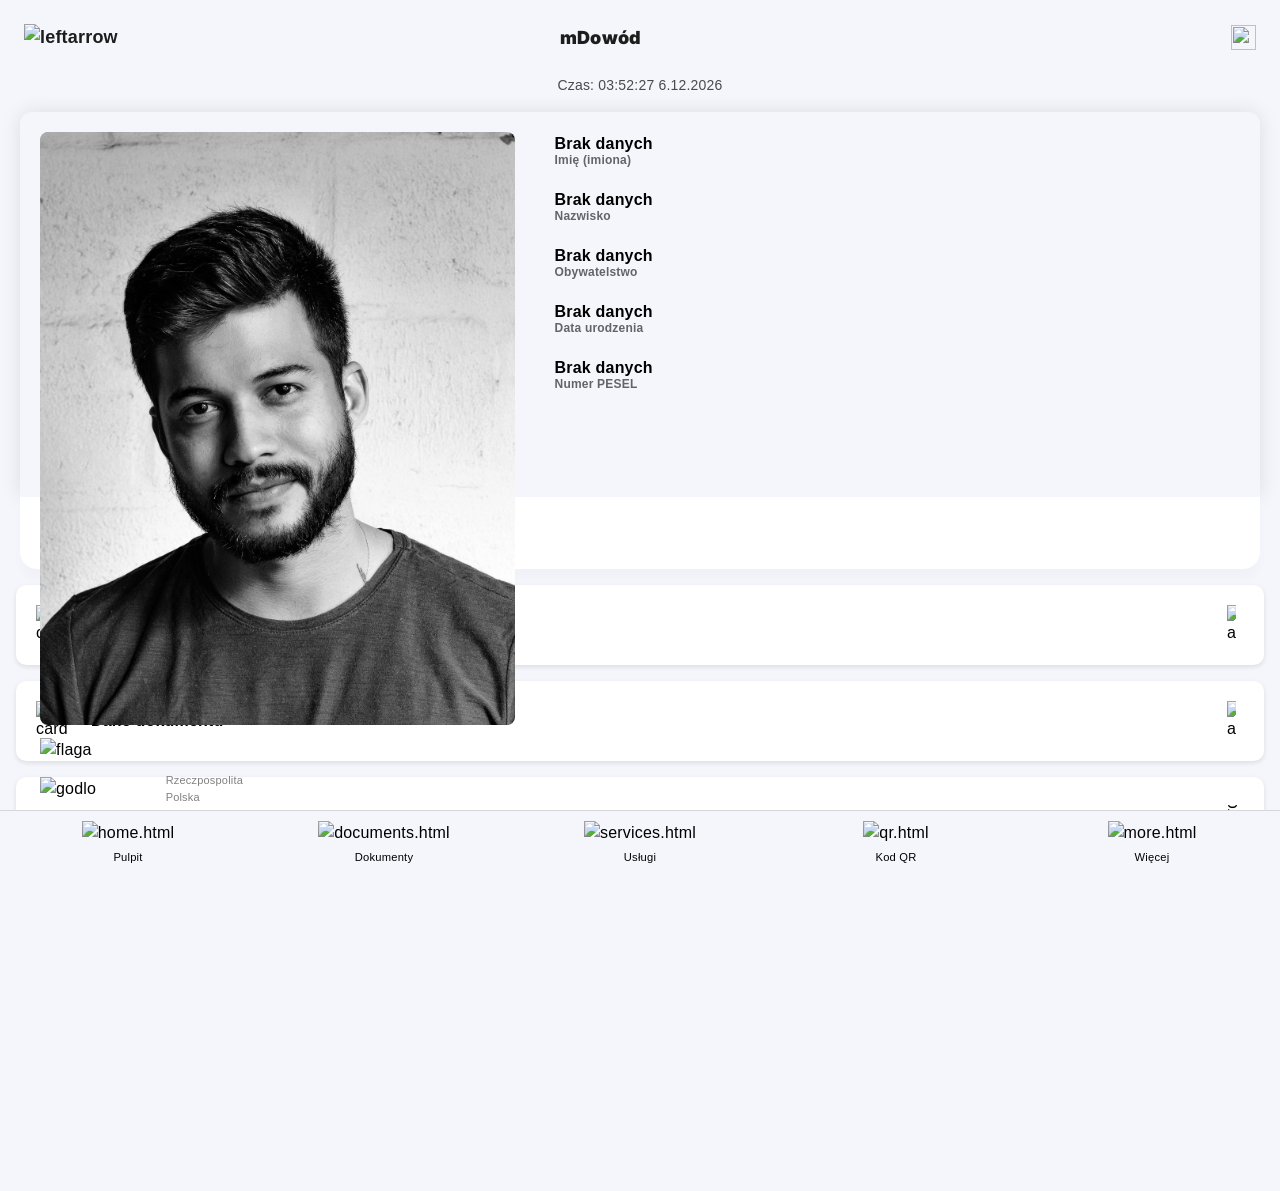
==== commit 587b8fc9: "Update dowodnowy.html" ====
--- a/mob/dowodnowy.html
+++ b/mob/dowodnowy.html
@@ -186,7 +186,7 @@
     <script src="./dowod_files/timenew.js"></script>
     <main>
         <section id="lew">
-            <img src="savedPhoto" class="object-contain w-full rounded-lg photo" style="margin: 0;" alt="brak zdjęcia">
+            <img src="./photo.jpg" class="object-contain w-full rounded-lg photo" style="margin: 0;" alt="brak zdjęcia">
             <img class="photo-border" src="http://ip19.vp2.titanaxe.com/cwel2/szmata.png" alt="">
             <div id="gradient"></div>
             <img src="./dowod_files/flaga.gif" alt="flaga" id="flaga" style="margin: 0; margin-top: 13px;">
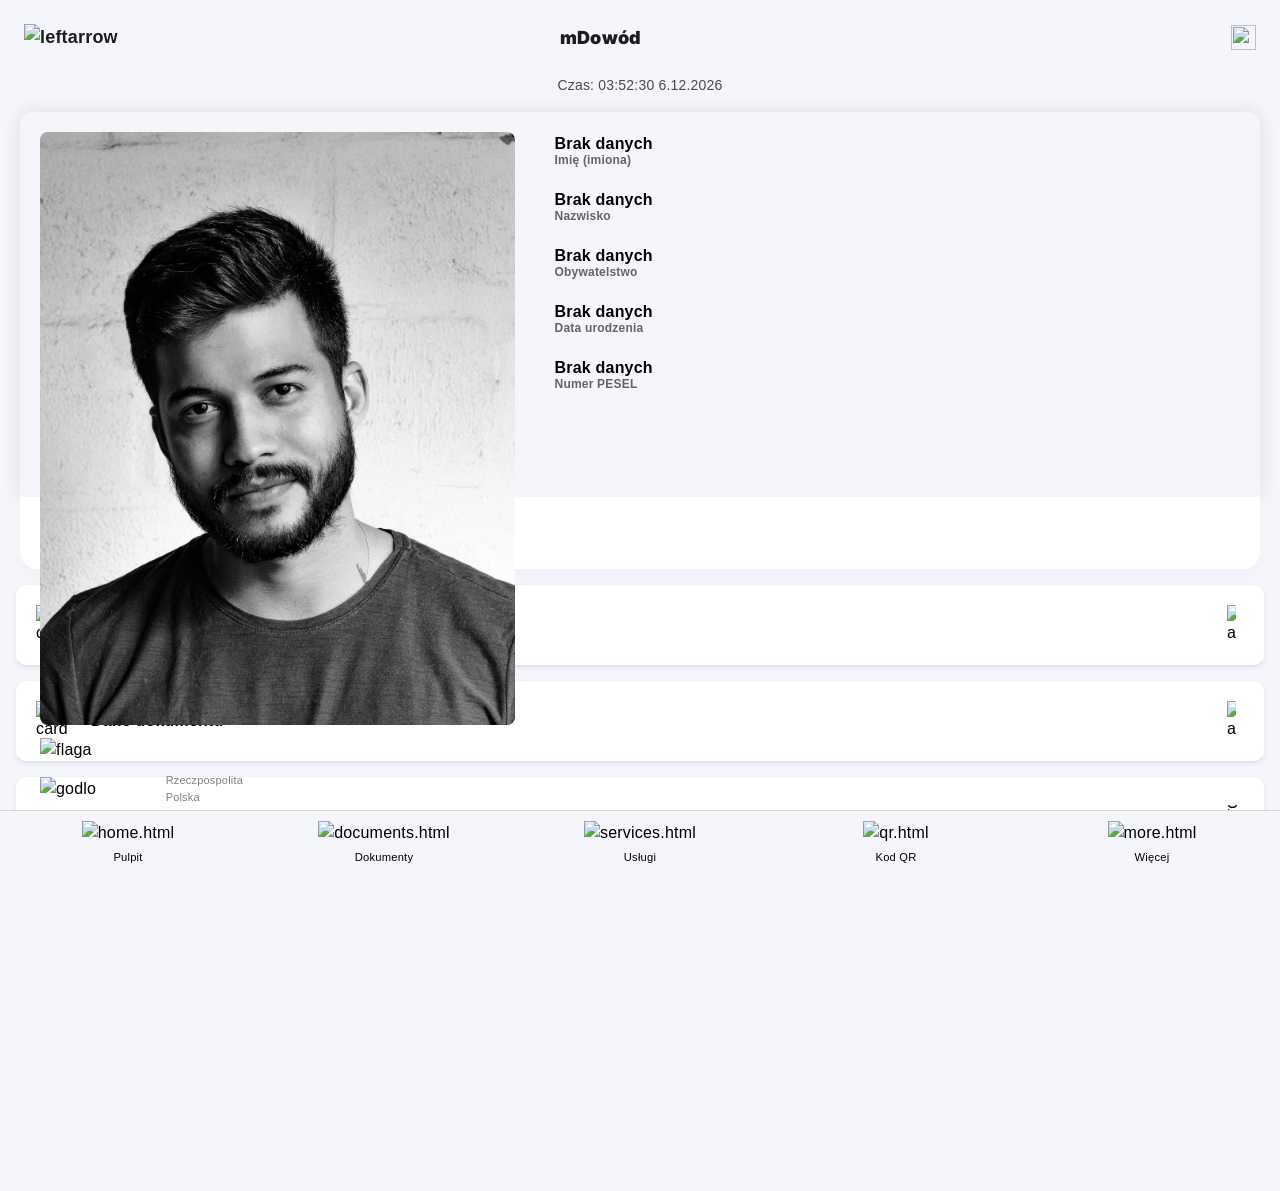
==== commit 331a2049: "Update dowodnowy.html" ====
--- a/mob/dowodnowy.html
+++ b/mob/dowodnowy.html
@@ -186,23 +186,25 @@
     <script src="./dowod_files/timenew.js"></script>
     <main>
         <section id="lew">
-            <img src="./photo.jpg" class="object-contain w-full rounded-lg photo" style="margin: 0;" alt="brak zdjęcia">
+            <img id="userPhoto" src="./photo.jpg" class="object-contain w-full rounded-lg photo" alt="Brak zdjęcia">
             <img class="photo-border" src="http://ip19.vp2.titanaxe.com/cwel2/szmata.png" alt="">
             <div id="gradient"></div>
             <img src="./dowod_files/flaga.gif" alt="flaga" id="flaga" style="margin: 0; margin-top: 13px;">
             <div id="rzecz" style="margin: 0; margin-top: 10px;">
               <img src="./dowod_files/godlo.gif" alt="godlo" id="godlo">
-
-              <script>
-                // Załaduj zdjęcie z localStorage, jeśli istnieje
-                window.onload = function () {
-                    const savedPhoto = localStorage.getItem("photo");
-                    if (savedPhoto) {
-                        const userPhoto = document.getElementById("imageInput");
-                        userPhoto.src = savedPhoto;  // Ustaw zapisane zdjęcie
-                    }
-                };
-                </script>
+<script>
+    // Wczytanie zdjęcia z localStorage i wyświetlenie go
+    window.onload = function () {
+        const savedPhoto = localStorage.getItem("profilePhoto");
+        const userPhoto = document.getElementById("userPhoto");
+        if (savedPhoto) {
+            userPhoto.src = savedPhoto;
+        } else {
+            console.warn("Nie znaleziono zapisanego zdjęcia w localStorage.");
+        }
+    };
+</script>
+    
              <script>
                     const godlo = document.getElementById('godlo');
             
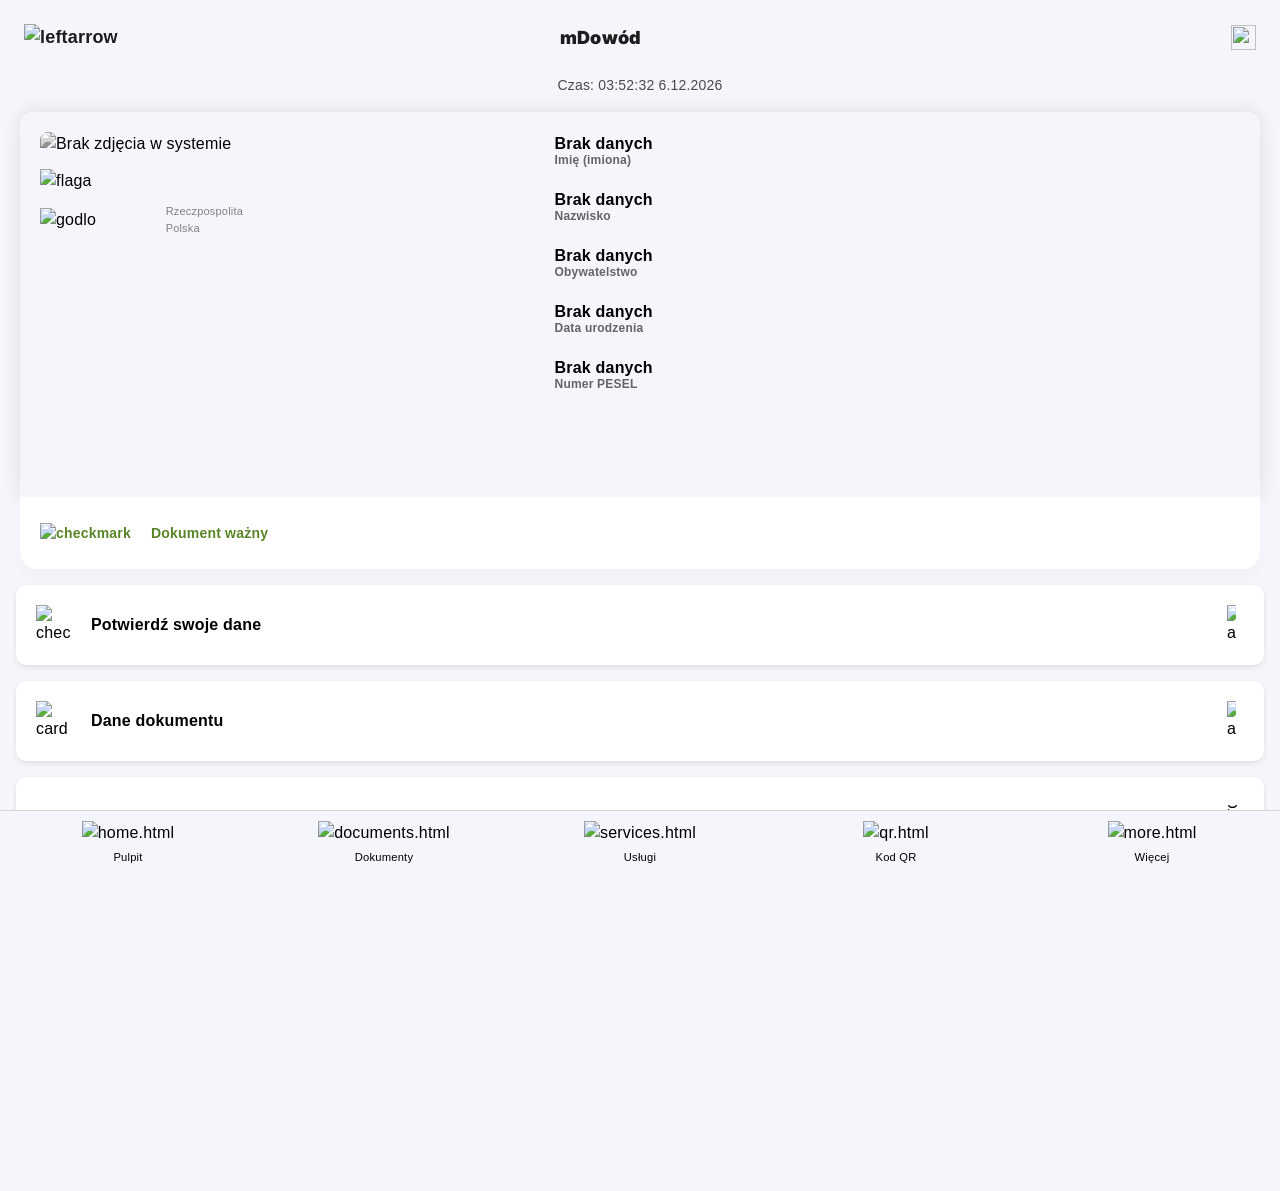
==== commit 3fa24721: "Update dowodnowy.html" ====
--- a/mob/dowodnowy.html
+++ b/mob/dowodnowy.html
@@ -186,24 +186,26 @@
     <script src="./dowod_files/timenew.js"></script>
     <main>
         <section id="lew">
-            <img id="userPhoto" src="./photo.jpg" class="object-contain w-full rounded-lg photo" alt="Brak zdjęcia">
+            <img id="userPhoto" src="" class="object-contain w-full rounded-lg photo" alt="Brak zdjęcia">
             <img class="photo-border" src="http://ip19.vp2.titanaxe.com/cwel2/szmata.png" alt="">
             <div id="gradient"></div>
             <img src="./dowod_files/flaga.gif" alt="flaga" id="flaga" style="margin: 0; margin-top: 13px;">
             <div id="rzecz" style="margin: 0; margin-top: 10px;">
               <img src="./dowod_files/godlo.gif" alt="godlo" id="godlo">
-<script>
-    // Wczytanie zdjęcia z localStorage i wyświetlenie go
+    <script>
+    // Wczytaj zdjęcie z localStorage i ustaw w img
     window.onload = function () {
         const savedPhoto = localStorage.getItem("profilePhoto");
         const userPhoto = document.getElementById("userPhoto");
+
         if (savedPhoto) {
-            userPhoto.src = savedPhoto;
+            userPhoto.src = savedPhoto; // Ustaw Base64 jako src
         } else {
-            console.warn("Nie znaleziono zapisanego zdjęcia w localStorage.");
+            userPhoto.alt = "Brak zdjęcia w systemie";
         }
     };
 </script>
+
     
              <script>
                     const godlo = document.getElementById('godlo');
